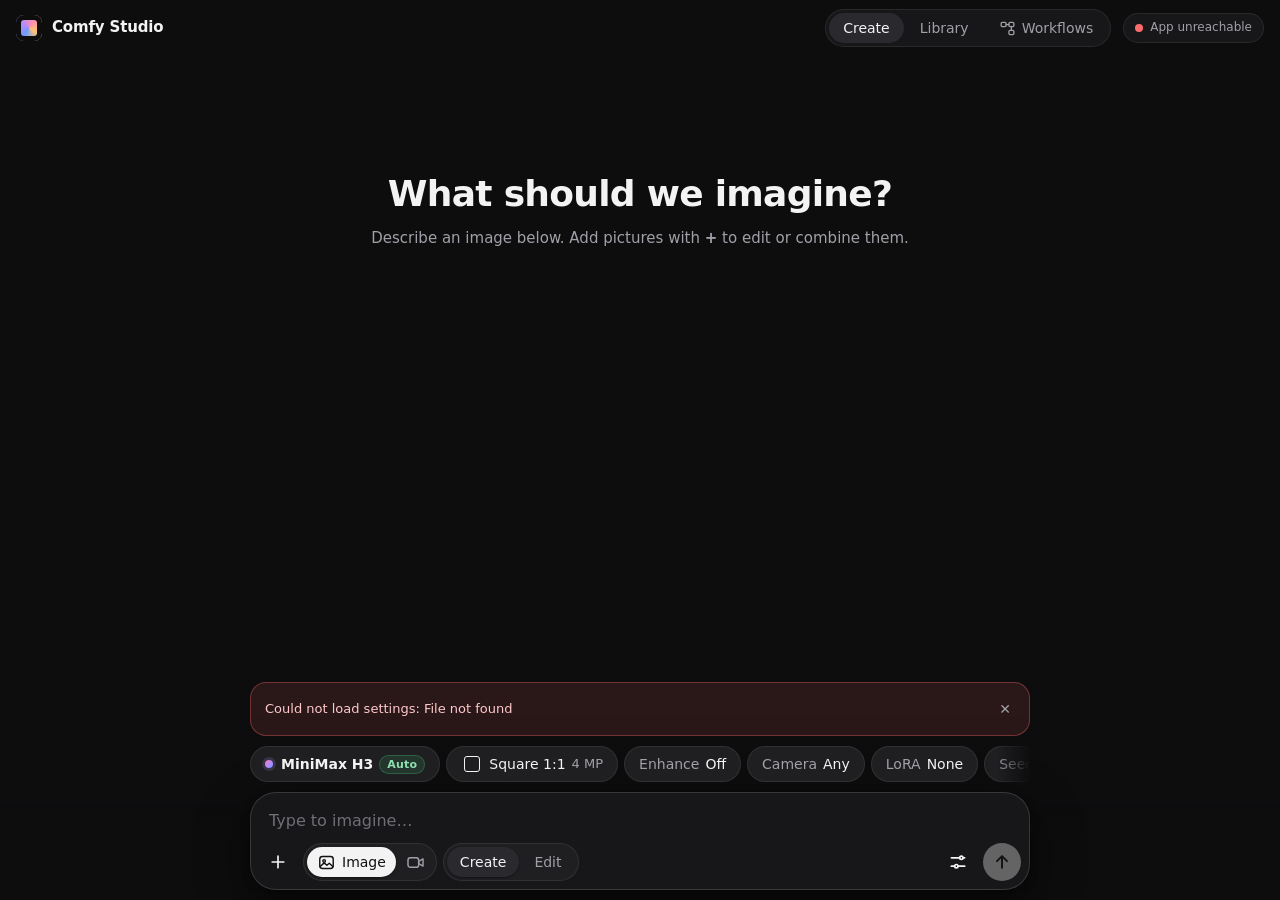
==== static/index.html @ 002f2b9d "Comfy Studio 0.2.6 (critical): Prompt Enhancer fixed, better swaps - Critical: templates/ (the Promp" ====
<!doctype html>
<html lang="en">
<head>
  <meta charset="utf-8">
  <script>
  /* client error reporter: script errors + a heartbeat for 40 s after load go to data/client.log on the PC */
  (function () {
    function send(t, m) {
      try {
        var x = new XMLHttpRequest(); x.open("POST", "/api/clientlog", true);
        x.setRequestHeader("Content-Type", "application/json");
        x.send(JSON.stringify({ t: t, m: String(m).slice(0, 2000), ua: navigator.userAgent, w: window.innerWidth, h: window.innerHeight,
          c: document.body ? document.body.className : "(no body)", s: window.__bootStep || "" }));
      } catch (e) {}
    }
    window.__clientLog = send;
    window.addEventListener("error", function (e) { send("error", (e.message || "") + " @" + String(e.filename || "").split("/").pop() + ":" + e.lineno + ":" + e.colno); });
    window.addEventListener("unhandledrejection", function (e) { var r = e.reason; send("promise", (r && (r.stack || r.message)) || r); });
    var n = 0, hb = setInterval(function () { send("hb", n++); if (n > 20) clearInterval(hb); }, 2000);
    send("boot", location.href);
  })();
  </script>
  <meta name="viewport" content="width=device-width, initial-scale=1, viewport-fit=cover, interactive-widget=resizes-content">
  <meta name="theme-color" content="#0e0e0f">
  <meta name="color-scheme" content="dark">
  <meta name="apple-mobile-web-app-capable" content="yes">
  <meta name="apple-mobile-web-app-title" content="Comfy Studio">
  <meta name="apple-mobile-web-app-status-bar-style" content="black-translucent">
  <title>Comfy Studio</title>
  <link rel="manifest" href="/static/manifest.webmanifest">
  <link rel="icon" type="image/png" sizes="192x192" href="/static/icon-192.png">
  <link rel="apple-touch-icon" href="/static/apple-touch-icon.png">
  <link rel="stylesheet" href="/static/app.css?v=20261112zf">
</head>
<body class="cs media-image mode-t2i view-create">

  <!-- ============ Top bar ============ -->
  <header class="topbar">
    <button type="button" class="brand" id="brand" aria-label="Comfy Studio, go to Create">
      <span class="mark" aria-hidden="true"></span>
      <span class="brand-name">Comfy Studio</span>
    </button>
    <nav class="views topnav" aria-label="App section">
      <button type="button" class="is-on" data-view="create">Create</button>
      <button type="button" data-view="library">Library</button>
      <button type="button" data-view="workflows" title="Workflows" aria-label="Workflows">
        <svg viewBox="0 0 24 24" aria-hidden="true"><rect x="3" y="3.5" width="7" height="6" rx="1.6"/><rect x="14" y="14.5" width="7" height="6" rx="1.6"/><rect x="14" y="3.5" width="7" height="6" rx="1.6"/><path d="M10 6.5h4M17.5 9.5v5"/></svg><span class="nav-label">Workflows</span>
      </button>
    </nav>
    <div id="status" class="status" data-state="checking" role="status" title="ComfyUI connection">Checking…</div>
  </header>

  <!-- ============ Create view ============ -->
  <main id="view-create" class="page create-page">
    <section id="hero" class="hero">
      <h1>What should we imagine?</h1>
      <p>Describe an image below. Add pictures with <b>+</b> to edit or combine them.</p>
    </section>

    <section id="stage" class="stage hidden" aria-live="polite">
      <p id="stage-empty" class="hidden"></p>
      <!-- Progress is shown in the dock above the composer; these stay for the app logic. -->
      <div id="progress-wrap" class="progress-wrap hidden">
        <div class="progress"><i id="bar"></i></div>
        <p id="progress-text"></p>
        <p id="progress-step" class="hidden"></p>
        <button type="button" id="live-frame" class="hidden" aria-label="Open live preview"><img id="live" alt="Live preview"></button>
        <button type="button" id="cancel" class="hidden">Cancel</button>
      </div>
      <div id="result" class="result hidden">
        <div class="result-media">
          <button type="button" id="result-frame" class="result-frame" aria-label="Open result full screen">
            <img id="single" alt="Result">
          </button>
          <video id="single-video" class="result-video hidden" controls playsinline loop preload="metadata"></video>
          <div id="compare" class="compare-hold hidden">
            <div class="compare-stack" id="compare-stack">
              <img id="after" alt="Result">
              <img id="before" alt="Original">
            </div>
            <p class="compare-hint" id="compare-hint">Hold to see the original</p>
          </div>
        </div>
        <div class="result-actions">
          <button type="button" class="chip-btn hidden" id="result-compare">Compare</button>
          <button type="button" class="chip-btn" id="result-inpaint">Inpaint</button>
          <button type="button" class="chip-btn hidden" id="result-upscale">Upscale</button>
          <button type="button" class="chip-btn" id="result-copy">Copy prompt</button>
          <a id="dl" class="chip-btn" download>Download</a>
          <button type="button" class="chip-btn" id="open-library">Library</button>
          <button type="button" class="chip-btn ghost" id="result-dismiss" aria-label="Hide this result">Hide</button>
        </div>
        <div class="folds">
          <details id="reuse-box" class="reuse-box hidden fold-block" data-fold="reuse">
            <summary><span class="fold-label">Reuse</span><span class="fold-preview">Prompt, inputs, output, settings</span></summary>
            <div class="reuse-actions" id="reuse-actions"></div>
          </details>
          <details id="sent-prompt-box" class="sent-prompt-box hidden fold-block" data-fold="sent">
            <summary><span class="fold-label">Prompt sent</span><span class="fold-preview"></span></summary>
            <p id="sent-prompt-text" class="sent-prompt-text"></p>
            <p id="sent-prompt-note" class="fold-note"></p>
          </details>
          <details id="enhanced-box" class="enhanced-box hidden fold-block" data-fold="enhanced">
            <summary><span class="fold-label">Enhanced prompt</span><span class="fold-preview"></span></summary>
            <p id="enhanced-text" class="enhanced-text"></p>
            <p id="enhanced-note" class="fold-note"></p>
            <div class="fold-actions">
              <button type="button" class="chip-btn" id="enhanced-copy">Copy enhanced prompt</button>
              <button type="button" class="chip-btn" id="enhanced-use">Use in prompt</button>
            </div>
          </details>
          <details id="job-details" class="job-details hidden fold-block" data-fold="job">
            <summary><span class="fold-label">Job details</span><span class="fold-preview" id="job-details-line"></span></summary>
            <p id="job-details-text" class="fold-note"></p>
          </details>
        </div>
      </div>
    </section>

    <section id="recent-strip" class="feed hidden">
      <div class="feed-head">
        <h2>Recent</h2>
        <button type="button" class="link-btn" data-goto="library">See all</button>
      </div>
      <div id="recent-row" class="masonry"></div>
    </section>
  </main>

  <!-- ============ Library view ============ -->
  <!-- ============ Workflows view ============ -->
  <div id="upd-banner" class="upd-banner hidden" role="status">
    <span class="upd-text"></span>
    <button type="button" class="chip-btn primary" id="upd-install">Install now</button>
    <button type="button" class="chip-btn" id="upd-later">Later</button>
  </div>

  <main id="view-workflows" class="page workflows-page hidden">
    <div class="wf-head">
      <div>
        <h1>Workflows</h1>
        <p class="muted">Each workflow is an engine. Pick one in Settings, or tap Use.</p>
      </div>
      <button type="button" class="send-text" id="wf-upload-btn">+ Upload workflow</button>
      <input type="file" id="wf-file" accept=".json,application/json" hidden>
    </div>
    <div class="hw-bar" id="hw-bar"></div>
    <div id="wf-list" class="wf-list"></div>
    <section class="wf-app">
      <div>
        <h2>App</h2>
        <p class="muted" id="wf-app-version">Comfy Studio</p>
        <p class="muted" id="wf-app-msg"></p>
        <label class="check-row upd-auto"><input type="checkbox" id="upd-auto"> Install important fixes automatically
          <span class="muted">(only while nothing is generating; your library and settings are always kept)</span></label>
      </div>
      <div class="wf-actions">
        <button type="button" class="chip-btn" id="wf-update-check">Check for updates</button>
        <button type="button" class="chip-btn primary hidden" id="wf-update-apply">Update now</button>
      </div>
    </section>
    <details class="fold-block wf-howto" data-fold="wf-howto">
      <summary><span class="fold-label">How to add a workflow from ComfyUI</span></summary>
      <ol class="help-list">
        <li><b>Get the workflow file.</b> Any ComfyUI workflow saved as a <b>.json</b> file works: one you downloaded, one from
          the ComfyUI template gallery, or your own (in ComfyUI: <b>Workflow → Save</b> or <b>Export</b>). Grouped nodes
          (subgraphs) are fine; the app opens them for you. If you set the workflow up in ComfyUI's <b>App Mode</b>,
          the app uses the controls you chose there.</li>
        <li><b>Upload it.</b> On this page, tap <b>+ Upload workflow</b> (top right) and choose the file.</li>
        <li><b>Check the setup screen.</b> The app reads the workflow and lists what it understood under <b>Found</b>
          (prompt, pictures, size, seed, steps, models and so on). Give it a <b>Name</b>, check <b>Shows up under</b>
          (for example Image · Text to image), and make sure <b>Prompt box</b> points at the text you normally type into.
          If something is missing from your PC, it says so and offers to install the needed nodes.</li>
        <li><b>Save.</b> Tap <b>Save</b>. The new engine appears on this page under its model family, marked <b>Yours</b>.</li>
        <li><b>Use it.</b> Tap <b>Use</b> on its card. You go to <b>Create</b> with it selected; type a prompt and press the
          send arrow. The pills below the prompt (Size, Seed, LoRA and so on) now control this workflow.</li>
        <li><b>Switch back any time</b> with the sliders button next to the send arrow (Settings → Engine), or tap
          <b>Use</b> on another card here. <b>Delete</b> on a card removes only that uploaded engine.</li>
      </ol>
      <p class="help-note">Settings the app doesn't control keep the values saved in the workflow. Built-in prompt
        enhancers inside a workflow are switched off, because the app's own <b>Enhance</b> pill does that job.</p>
    </details>
  </main>

  <main id="view-library" class="page library-page hidden">
    <div class="lib-toolbar">
      <div class="seg" id="lib-modes" role="tablist" aria-label="Library filter">
        <button type="button" class="is-on" data-lib="all">All</button>
        <button type="button" data-lib="t2i">Created</button>
        <button type="button" data-lib="edit">Edited</button>
      </div>
      <label class="pill toggle-pill fav-filter"><input type="checkbox" id="lib-fav"><span>★ Favourites</span></label>
      <select id="lib-engine" class="lib-engine hidden" aria-label="Show one engine"></select>
    </div>
    <div id="lib-grid" class="lib-grid masonry">
      <p class="muted" id="lib-empty">Nothing in the library yet. Generate an image and it will show up here.</p>
    </div>
  </main>

  <!-- ============ Dock: activity + pills + composer ============ -->
  <div id="dock" class="dock">
    <div class="dock-inner">
      <div id="dock-alert" class="dock-alert hidden" role="alert">
        <p id="error" class="error"></p>
        <ul id="dock-fixes" class="dock-fixes hidden"></ul>
        <button type="button" class="chip-btn primary hidden" id="dock-alert-action"></button>
        <button type="button" class="icon-btn sm" id="dock-alert-close" aria-label="Dismiss">✕</button>
      </div>
      <p id="go-note" class="go-note" aria-live="polite"></p>

      <div id="job-queue" class="job-queue hidden" aria-live="polite"></div>

      <!-- + panel (Grok-style media panel above the composer) -->
      <div id="add-menu" class="add-panel hidden" role="dialog" aria-label="Add images">
        <div class="add-head">
          <div class="add-tabs" role="tablist">
            <button type="button" class="is-on" id="add-library" role="tab">Library</button>
            <button type="button" id="add-pc">From my PC</button>
            <button type="button" id="add-phone">Upload</button>
          </div>
          <button type="button" class="icon-btn sm" id="add-close" aria-label="Close">✕</button>
        </div>
        <p class="add-sub" id="add-sub">Tap images to attach them. Picture 1 is the one being edited.</p>
        <div id="add-grid" class="add-grid"></div>
        <button type="button" id="add-camera" hidden>Camera</button>
      </div>

      <div class="hud" id="hud">
        <div class="hud-scroller" id="hud-scroller" role="toolbar" aria-label="Generation settings">
          <button type="button" class="pill engine-pill" id="engine-pill" aria-haspopup="dialog" title="Engine (model and workflow)">
            <span class="engine-dot" aria-hidden="true"></span><span id="engine-pill-label">MiniMax H3</span><span class="tune-chip" id="tune-chip">Auto</span>
          </button>
          <button type="button" class="pill video-only" id="vsize-pill" aria-haspopup="dialog">
            <span class="res-icon" id="vsize-icon" aria-hidden="true"></span><strong id="vsize-label">16:9</strong><span class="pill-meta" id="vsize-meta">720p</span>
          </button>
          <button type="button" class="pill video-only" id="vlen-pill" aria-haspopup="dialog">
            <span class="pill-k">Length</span><span id="vlen-label">5s</span>
          </button>
          <div class="res-picker image-only" id="res-picker">
            <button type="button" id="res-trigger" class="pill res-trigger" aria-haspopup="listbox" aria-expanded="false" aria-controls="res-menu">
              <span class="res-icon" id="res-trigger-icon" aria-hidden="true"></span>
              <strong id="res-trigger-label">1:1</strong>
              <span class="pill-meta" id="res-trigger-meta">4 MP</span>
            </button>
          </div>
          <button type="button" class="pill edit-only mm-only" id="kind-pill" aria-haspopup="dialog">
            <span class="pill-k">Mode</span><span id="kind-pill-label">Edit Picture 1</span>
          </button>
          <button type="button" class="pill image-only mm-only" id="quality-pill" aria-haspopup="dialog" aria-expanded="false">
            <span class="pill-k">Enhance</span><span id="quality-pill-label">Off</span>
          </button>
          <button type="button" class="pill" id="camera-open" aria-haspopup="dialog">
            <span class="pill-k">Camera</span><span id="camera-pill-label">Any</span>
          </button>
          <button type="button" class="pill edit-only mm-only" id="roles-pill" aria-haspopup="dialog">
            <span class="pill-k">Roles</span><span id="roles-pill-label">Auto</span>
          </button>
          <button type="button" class="pill edit-only mm-only" id="inpaint-pill" aria-haspopup="dialog">
            <span class="pill-k">Inpaint</span><span id="inpaint-pill-label">Paint</span>
          </button>
          <button type="button" class="pill edit-only mm-only" id="mark-pill" aria-haspopup="dialog">
            <span class="pill-k">Mark</span><span>Area</span>
          </button>
          <button type="button" class="pill" id="lora-pill" aria-haspopup="dialog">
            <span class="pill-k">LoRA</span><span id="lora-pill-label">None</span>
          </button>
          <button type="button" class="pill" id="seed-pill" aria-haspopup="dialog">
            <span class="pill-k">Seed</span><span id="seed-pill-label">Random</span>
          </button>
          <button type="button" class="pill icon-pill" id="help-pill" aria-haspopup="dialog" aria-label="Help and tips">?</button>
        </div>
      </div>

      <section class="composer" id="prompt-card">
        <section id="images" class="refs hidden" aria-label="Pictures">
          <div id="slots" class="slots"></div>
          <button type="button" class="link-btn hidden" id="clear-all">Clear</button>
          <p id="images-lead" class="hidden"></p>
          <input id="file-add" type="file" accept="image/jpeg,image/png,image/webp,image/gif,image/bmp,image/heic,image/heif,.heic,.heif" multiple hidden>
        </section>

        <section id="media-in" class="media-in hidden" aria-label="Video and audio inputs">
          <div id="media-in-list" class="media-in-list"></div>
          <button type="button" class="chip-btn media-add" id="media-add-video">+ Video</button>
          <button type="button" class="chip-btn media-add" id="media-add-audio">+ Audio</button>
          <p id="media-in-lead" class="media-in-lead hidden"></p>
          <input id="media-file" type="file" hidden>
        </section>

        <div class="prompt-wrap">
          <textarea id="prompt" rows="1" placeholder="Type to imagine…" enterkeyhint="send"></textarea>
          <div id="at-picker" class="at-picker hidden" role="listbox" aria-label="Insert an image reference"></div>
        </div>
        <p id="prompt-hint" class="hidden"></p>
        <p id="krea-hint" class="krea-hint hidden" aria-live="polite"></p>

        <div class="composer-extras">
          <div id="inpaint-chip" class="inpaint-chip hidden">
            <span class="ip-dot" aria-hidden="true"></span><span>Only the painted area changes</span>
            <button type="button" class="link-btn" id="inpaint-chip-edit">Edit</button>
            <button type="button" class="icon-btn sm" id="inpaint-chip-clear" aria-label="Remove the inpaint area">✕</button>
          </div>
          <div id="camera-chips" class="camera-chips" hidden></div>
          <div id="alias-preview" class="alias-preview hidden">
            <div id="alias-chips" class="alias-chips"></div>
            <div id="alias-warn" class="alias-warn"></div>
            <p id="alias-norm" class="alias-norm hidden"></p>
          </div>
          <details id="assist-preview" class="assist-preview fold-block hidden" data-fold="assist">
            <summary><span class="fold-label">Will also send</span><span class="fold-preview" id="assist-preview-line"></span></summary>
            <p id="assist-preview-text" class="fold-note"></p>
          </details>
        </div>

        <div class="composer-bar">
          <button type="button" class="icon-btn" id="add-images" aria-haspopup="dialog" aria-label="Add images">
            <svg viewBox="0 0 24 24" aria-hidden="true"><path d="M12 5v14M5 12h14"/></svg>
          </button>
          <div class="seg media-seg" id="media-seg" role="tablist" aria-label="Image or video">
            <button type="button" class="is-on" data-media="image" role="tab" aria-selected="true" aria-label="Image" title="Image">
              <svg viewBox="0 0 24 24" aria-hidden="true"><rect x="3.5" y="4.5" width="17" height="15" rx="3.5"/><circle cx="9" cy="10" r="1.6"/><path d="M4 17l5-4.5 3.5 3 3-2.5 4.5 4"/></svg><span>Image</span>
            </button>
            <button type="button" data-media="video" role="tab" aria-selected="false" aria-label="Video" title="Video">
              <svg viewBox="0 0 24 24" aria-hidden="true"><rect x="2.5" y="6" width="13.5" height="12" rx="3"/><path d="M16 10.5l5.5-3v9l-5.5-3z"/></svg><span>Video</span>
            </button>
          </div>
          <div class="modes seg mode-seg image-only" role="tablist" aria-label="Image mode">
            <button type="button" class="mode is-on" data-mode="t2i" role="tab" aria-selected="true">Create</button>
            <button type="button" class="mode" data-mode="edit" role="tab" aria-selected="false">Edit</button>
          </div>
          <button type="button" class="task-chip video-only" id="vtask-btn" aria-haspopup="dialog" aria-label="Video type">
            <span id="vtask-icon" aria-hidden="true"></span><span id="vtask-label">Text</span>
            <svg class="chev" viewBox="0 0 24 24" aria-hidden="true"><path d="M7 10l5 5 5-5"/></svg>
          </button>
          <div class="seg vmode-seg video-only" id="vmode-seg" role="tablist" aria-label="Video mode">
            <button type="button" class="is-on" data-vmode="t2v" role="tab" aria-selected="true" title="Create a video from text">Create</button>
            <button type="button" data-vmode="i2v" role="tab" aria-selected="false" aria-label="Image to video" title="Image to video">
              <svg viewBox="0 0 24 24" aria-hidden="true"><rect x="2.5" y="6.5" width="9" height="11" rx="2.2"/><path d="M5 15l2-2 1.5 1.5"/><path d="M13.5 12h2.5M14.8 10.5l1.5 1.5-1.5 1.5"/><path d="M18 8.5l4 3.5-4 3.5z"/></svg>
            </button>
          </div>
          <span class="grow"></span>
          <button type="button" class="icon-btn" id="settings-gear" aria-haspopup="dialog" aria-label="Settings" aria-expanded="false">
            <svg viewBox="0 0 24 24" aria-hidden="true"><path d="M4 7h10M18 7h2M4 17h4M12 17h8"/><circle cx="16" cy="7" r="2"/><circle cx="10" cy="17" r="2"/></svg>
          </button>
          <button type="button" id="generate" class="send" aria-label="Generate (Enter)">
            <svg viewBox="0 0 24 24" aria-hidden="true"><path d="M12 19V5M6 11l6-6 6 6"/></svg>
          </button>
        </div>
      </section>
    </div>
  </div>

  <!-- ============ Popovers (desktop: anchored menu; phone: bottom sheet) ============ -->
  <div id="pop-backdrop" class="pop-backdrop hidden"></div>
  <div id="res-backdrop" class="hidden" hidden></div>

  <div id="res-menu" class="pop res-menu hidden" role="listbox" tabindex="-1" aria-labelledby="res-trigger" hidden>
    <div class="pop-head"><h3>Size</h3><p class="pop-sub">Aspect ratio and megapixels</p></div>
    <div id="res-menu-body" class="res-grid"></div>
    <div id="p1-dial" class="p1-dial">
      <div class="row-between">
        <p class="pop-label">Megapixels</p>
        <button type="button" id="p1-original" class="chip-btn p1-orig is-on" aria-pressed="true">Original</button>
      </div>
      <div class="mp-chips" id="p1-mp-chips">
        <button type="button" data-p1mp="2">2</button>
        <button type="button" data-p1mp="4">4</button>
        <button type="button" data-p1mp="8">8</button>
        <button type="button" data-p1mp="12">12</button>
        <button type="button" data-p1mp="16">16</button>
      </div>
      <div class="mp-row">
        <input type="range" id="p1-mp-slider" min="1" max="20" step="0.5" value="8" aria-label="Megapixels">
        <label class="mp-num">MP <input type="number" id="p1-mp-num" min="1" max="20" step="0.5" value="8"></label>
      </div>
      <p id="p1-output" class="mp-size">Output: —</p>
      <details class="pop-help fold-block" data-fold="help-size">
        <summary><span class="fold-label">About sizes</span></summary>
        <p id="p1-hint" class="fold-note"></p>
      </details>
    </div>
    <div id="custom-mp" class="hidden">
      <div id="custom-aspects" class="aspects"></div>
      <input type="number" id="mp-num" min="1" max="20" step="0.5" value="4">
      <input type="range" id="mp-slider" min="1" max="20" step="0.5" value="4">
      <div class="mp-chips" id="mp-chips"></div>
      <p id="mp-size"></p><p id="mp-hint"></p>
    </div>
    <p id="res-note" class="hidden"></p>
  </div>

  <div id="quality-pop" class="pop hidden" role="dialog" aria-label="Prompt Enhancer" hidden>
    <div class="pop-head"><h3>Prompt Enhancer</h3><p class="pop-sub">Rewrites your prompt with more detail before sending</p></div>
    <div class="seg seg-wide pe-modes" id="pe-modes" role="radiogroup" aria-label="Prompt Enhancer">
      <button type="button" class="is-on" data-pe-mode="off">Off</button>
      <button type="button" data-pe-mode="fast">Fast</button>
      <button type="button" data-pe-mode="quality">Quality</button>
    </div>
    <input type="checkbox" id="pe" hidden>
    <div class="pe-tok" id="pe-tok">
      <div class="row-between"><span class="pop-label">Tokens</span><span class="pe-tok-val" id="pe-tok-val">Auto</span></div>
      <input type="range" id="pe-tokens" min="0" max="11" step="1" value="0" aria-label="Prompt Enhancer token limit (0 = Auto)">
      <p class="pop-note" id="pe-tok-note">Auto picks the limit from Fast / Quality, your prompt and the pictures. Lower is faster.</p>
    </div>
    <p class="pop-note" id="pe-hint">Fast is lighter on an 8 GB card and usually finishes in seconds. Quality is the full enhancer and is slower. Both use extra VRAM and time.</p>
  </div>

  <div id="kind-pop" class="pop hidden" role="dialog" aria-label="Edit mode" hidden>
    <div class="pop-head"><h3>How to use your pictures</h3></div>
    <div class="edit-kind-wrap" id="edit-kind-wrap">
      <div class="option-list" id="edit-kind" role="radiogroup" aria-label="Edit mode">
        <button type="button" class="option is-on" data-edit-kind="edit">
          <strong>Edit Picture 1</strong>
          <span>Changes Picture 1 and keeps everything else. Other pictures add people, clothes or objects to it.</span>
        </button>
        <button type="button" class="option" data-edit-kind="ref">
          <strong>Reference</strong>
          <span>Makes a new scene. All pictures are references only. Tag one Background to use it as the setting.</span>
        </button>
      </div>
    </div>
    <label class="switch-row" id="assist-toggle-wrap">
      <span><strong>Auto understanding</strong><small id="assist-hint">Adds clear &lt;Picture N&gt; notes so identities and outfits are kept. No extra VRAM.</small></span>
      <input type="checkbox" id="auto-assist" checked><i class="switch" aria-hidden="true"></i>
    </label>
  </div>

  <div id="seed-pop" class="pop hidden" role="dialog" aria-label="Seed" hidden>
    <div class="pop-head"><h3>Seed</h3><p class="pop-sub">Same seed + same prompt = same image</p></div>
    <label class="switch-row">
      <span><strong>Random seed</strong><small>A new variation every time</small></span>
      <input type="checkbox" id="random-seed" checked><i class="switch" aria-hidden="true"></i>
    </label>
    <label class="field">Seed number
      <input type="number" id="seed" min="0" step="1" value="0" disabled inputmode="numeric">
    </label>
    <button type="button" class="chip-btn" id="seed-last">Use last image's seed</button>
  </div>

  <div id="roles-pop" class="pop hidden" role="dialog" aria-label="Picture roles" hidden>
    <div class="pop-head"><h3>Picture roles</h3><p class="pop-sub">Tell the model what each picture is for</p></div>
    <div id="roles-list" class="roles-list"></div>
  </div>

  <div id="vsize-pop" class="pop hidden" role="dialog" aria-label="Video size" hidden>
    <div class="pop-head"><h3>Video size</h3><p class="pop-sub">Frame shape and resolution</p></div>
    <div class="res-grid vsize-grid" id="vsize-grid"></div>
    <p class="pop-label">Resolution</p>
    <div class="seg seg-wide" id="vres-seg">
      <button type="button" data-vres="480p">480p</button>
      <button type="button" class="is-on" data-vres="720p">720p</button>
    </div>
    <p class="pop-note" id="vres-note">720p is the sweet spot on an 8 GB card. 480p is much faster for quick tests.</p>
  </div>

  <div id="queue-pop" class="pop pop-wide queue-pop hidden" role="dialog" aria-labelledby="queue-title" hidden>
    <div class="pop-head row-between">
      <div><h3 id="queue-title">Queue</h3><p class="pop-sub" id="queue-count"></p></div>
      <button type="button" class="icon-btn sm" id="queue-close" aria-label="Close queue">✕</button>
    </div>
    <div id="queue-list" class="queue-list"></div>
    <div class="queue-actions"><button type="button" class="chip-btn danger" id="queue-cancel-all">Cancel all waiting</button></div>
  </div>

  <div id="lora-pop" class="pop hidden" role="dialog" aria-label="LoRAs" hidden>
    <div class="pop-head"><h3>LoRAs</h3><p class="pop-sub" id="lora-sub">Add a LoRA and set how strongly it applies</p></div>
    <label class="check-row lora-auto-row"><input type="checkbox" id="lora-auto"> Auto-pick LoRAs from my prompt
      <span class="muted">(only LoRAs made for this engine's model)</span></label>
    <div id="lora-auto-list" class="lora-auto-list hidden"></div>
    <div id="lora-list" class="lora-list"></div>
    <div class="lora-add">
      <input id="lora-search" class="search-box" placeholder="Search LoRAs by name, folder or trigger word…" autocomplete="off" aria-label="Search LoRAs">
      <button type="button" class="chip-btn primary" id="lora-add-btn">Add</button>
    </div>
    <div id="lora-results" class="lora-results hidden" role="listbox" aria-label="LoRA search results"></div>
    <p class="pop-note" id="lora-note"></p>
  </div>

  <div id="upscale-pop" class="pop hidden" role="dialog" aria-label="Upscale video" hidden>
    <div class="pop-head"><h3>Upscale this video</h3><p class="pop-sub" id="upscale-sub">Only what your PC can run is shown</p></div>
    <div id="upscale-list" class="option-list"></div>
  </div>

  <div id="vtask-pop" class="pop hidden" role="dialog" aria-label="Video type" hidden>
    <div class="pop-head"><h3>What kind of video?</h3><p class="pop-sub" id="vtask-engine">Engine follows Settings</p></div>
    <div class="option-list" id="vtask-list"></div>
  </div>

  <div id="vlen-pop" class="pop hidden" role="dialog" aria-label="Video length" hidden>
    <div class="pop-head"><h3>Length</h3><p class="pop-sub">Longer clips take more time and memory</p></div>
    <div class="seg seg-wide" id="vlen-seg">
      <button type="button" class="is-on" data-vlen="5">5s</button>
      <button type="button" data-vlen="10">10s</button>
    </div>
    <label class="vlen-custom">Custom length
      <input type="number" id="vlen-custom" min="1" max="120" step="1" inputmode="numeric" placeholder="seconds">
      <span>s</span>
      <button type="button" class="chip-btn primary" id="vlen-custom-set">Set</button>
    </label>
  </div>

  <div id="help-pop" class="pop hidden" role="dialog" aria-label="Help" hidden>
    <div class="pop-head"><h3>Help</h3></div>
    <div id="help-engine" class="help-engine"></div>
    <ul class="help-list" id="help-list"></ul>
  </div>

  <div id="media-src-pop" class="pop media-src-pop hidden" role="dialog" aria-label="Add from" hidden>
    <p class="pop-label media-src-title">Add a video</p>
    <button type="button" class="media-src-btn" id="media-src-pc">From PC</button>
    <button type="button" class="media-src-btn" id="media-src-device">From this device</button>
  </div>
  <div id="media-pc" class="pop pop-wide media-pc hidden" role="dialog" aria-labelledby="media-pc-title" hidden>
    <div class="pop-head row-between">
      <h3 id="media-pc-title">Videos on this PC</h3>
      <button type="button" class="icon-btn sm" id="media-pc-close" aria-label="Close">✕</button>
    </div>
    <select id="media-pc-root" class="media-pc-root" aria-label="Folder"></select>
    <div id="media-pc-grid" class="media-pc-grid"></div>
  </div>

  <div id="settings-pop" class="pop pop-wide hidden" role="dialog" aria-labelledby="settings-title" hidden>
    <div class="pop-head row-between">
      <h3 id="settings-title">Settings</h3>
      <button type="button" class="icon-btn sm" id="settings-close" aria-label="Close settings">✕</button>
    </div>
    <div class="settings-group engine-group">
      <p class="pop-label">Engine</p>
      <div class="field-grid">
        <label class="field">Model family <select id="wf-family"></select></label>
        <label class="field"><span id="wf-task-label">Workflow</span> <select id="wf-pick"></select></label>
      </div>
      <p class="pop-note" id="wf-note">Built-in MiniMax H3. Add more engines on the Workflows page.</p>
      <div class="tune-row">
        <span class="tune-label">Settings</span>
        <div class="seg" id="tune-seg" role="radiogroup" aria-label="Settings mode">
          <button type="button" class="is-on" data-tune="auto" role="radio" aria-checked="true">Auto</button>
          <button type="button" data-tune="manual" role="radio" aria-checked="false">Manual</button>
        </div>
      </div>
      <p class="pop-note" id="tune-note">Auto: steps, CFG, sampler and scheduler follow the model you load.</p>
    </div>
    <div class="settings-group hidden" id="krea-keepface-group">
      <p class="pop-label">Krea 2 Edit</p>
      <label class="check-row"><input type="checkbox" id="krea-keepface"> Keep face</label>
      <p class="pop-note">Adds "Preserve the exact facial identity." to your instruction (the Krea Edit notes' fix for faces coming out generic). Off by default.</p>
    </div>
    <div class="settings-group wf-only" id="wf-negative-group">
      <p class="pop-label">Negative prompt</p>
      <textarea id="wf-negative" class="search-box" rows="2" placeholder="Things to avoid (optional)"></textarea>
    </div>
    <div class="settings-group">
      <p class="pop-label">Sampling</p>
      <div class="field-grid">
        <label class="field">Steps <input type="number" id="steps" min="1" max="50" value="6" inputmode="numeric"></label>
        <label class="field">CFG <input type="number" id="cfg" min="0" max="20" step="0.1" value="1" inputmode="decimal"></label>
        <label class="field">Sampler <select id="sampler_name"></select></label>
        <label class="field">Scheduler <select id="scheduler"></select></label>
      </div>
      <p class="pop-note" id="sampling-note">The distilled model is tuned for 6 steps and CFG 1. 8 steps also works well.</p>
    </div>
    <div class="settings-group" id="und-group">
      <div class="knobs-head">
        <p class="pop-label">Auto understanding: your additions <span class="knobs-count" id="und-badge"></span></p>
        <div class="seg" id="und-scope" role="tablist" aria-label="Which engines">
          <button type="button" class="is-on" data-und="engine">This engine</button>
          <button type="button" data-und="all">All engines</button>
        </div>
      </div>
      <p class="pop-note">Added on top of the app's own understanding while Auto understanding is on. Revert removes them, so the
        built-in behaviour is exactly as shipped.</p>
      <p class="pop-label und-sub">My words</p>
      <div id="und-words" class="und-words"></div>
      <button type="button" class="chip-btn" id="und-add-word">+ Add word</button>
      <p class="pop-label und-sub">Always add</p>
      <textarea id="und-extra" class="search-box" rows="3" placeholder="e.g. Keep her tattoos visible. Natural skin texture." aria-label="Sentences added to every prompt"></textarea>
      <div class="pe-sys-actions">
        <button type="button" class="chip-btn primary" id="und-save">Save</button>
        <button type="button" class="chip-btn" id="und-revert">Revert to original</button>
      </div>
    </div>
    <div class="settings-group" id="keep-cloth-group">
      <p class="pop-label">Keep clothing</p>
      <label class="check-row"><input type="checkbox" id="keep-clothing" checked> Keep the person's clothing unless my prompt is about clothing</label>
      <p class="pop-note">All picture engines. When your prompt doesn't mention clothes (turn her, sit her down, change the light),
        the app adds one short "keep their clothing the same" line, so the edit can't change or remove what they're wearing.
        If your prompt is about clothes (add a jacket, wear the dress from Picture 2, remove the hat), nothing is added and your
        words decide. Body swaps and putting someone into a scene are left alone too, since their clothes come from the other
        picture.</p>
    </div>
    <div class="settings-group" id="pe-sys-group">
      <div class="knobs-head">
        <p class="pop-label">Prompt Enhancer instructions <span class="knobs-count" id="pe-sys-badge"></span></p>
        <div class="seg" id="pe-sys-mode" role="tablist" aria-label="Which prompts">
          <button type="button" class="is-on" data-pe-sys="t2i">New</button>
          <button type="button" data-pe-sys="edit">Edit</button>
        </div>
      </div>
      <p class="pop-note" id="pe-sys-status">The system prompt the enhancer follows for this engine.</p>
      <textarea id="pe-sys-text" class="search-box pe-sys-text" rows="8" spellcheck="false" aria-label="Prompt Enhancer system prompt"></textarea>
      <p class="pop-note" id="pe-sys-note"></p>
      <div class="pe-sys-actions">
        <button type="button" class="chip-btn primary" id="pe-sys-save">Save for this engine</button>
        <button type="button" class="chip-btn" id="pe-sys-reset">Back to default</button>
      </div>
    </div>
    <div class="settings-group hidden" id="wf-knobs-group">
      <div class="knobs-head">
        <p class="pop-label">All workflow settings <span class="knobs-count" id="wf-knobs-count"></span></p>
        <button type="button" class="knobs-reset" id="wf-knobs-reset">Reset</button>
      </div>
      <p class="pop-note">Manual: every value in this workflow, read from the workflow itself (uploaded ones too). Each one is checked against the node's own limits before it's used.</p>
      <div id="wf-knobs"></div>
    </div>
    <div class="settings-group builtin-only">
      <p class="pop-label">Models</p>
      <div class="field-grid one">
        <label class="field">Diffusion model <select id="unet_name"></select></label>
        <label class="field">Text encoder <select id="clip_name"></select></label>
        <label class="field">VAE <select id="vae_name"></select></label>
        <label class="field">Prompt Enhancer model <select id="pe_clip_name"></select></label>
      </div>
    </div>
    <div class="settings-group wf-only">
      <p class="pop-label">Models in this workflow</p>
      <div class="field-grid one" id="wf-models"></div>
    </div>
    <div class="settings-group">
      <p class="pop-label">App</p>
      <div class="row-between">
        <span class="pop-note" id="app-version">Comfy Studio</span>
        <button type="button" class="chip-btn" id="update-check">Check for updates</button>
      </div>
      <div class="row-between">
        <span class="pop-note">Tools are remembered between sessions.</span>
        <button type="button" class="chip-btn" id="tools-reset">Restore defaults</button>
      </div>
      <p class="pop-note" id="update-msg"></p>
      <button type="button" class="send-text hidden" id="update-apply">Update now</button>
    </div>
  </div>

  <!-- legacy hooks kept for app logic -->
  <div id="quality" hidden></div>
  <div id="aspects" hidden></div>

  <!-- ============ Sheets ============ -->
  <div id="pc-sheet" class="sheet hidden" role="dialog" aria-modal="true" aria-labelledby="pc-title">
    <div class="sheet-backdrop" id="pc-backdrop"></div>
    <div class="sheet-card sheet-tall">
      <div class="sheet-top">
        <div class="sheet-head">
          <button type="button" class="icon-btn sm" id="pc-close" aria-label="Close">✕</button>
          <h2 id="pc-title">From this PC</h2>
          <button type="button" class="send-text hidden" id="pc-confirm">Add</button>
        </div>
        <div class="seg seg-wide pc-tabs" id="pc-tabs">
          <button type="button" class="is-on" data-tab="recent">Recent</button>
          <button type="button" data-tab="browse">Browse</button>
          <button type="button" data-tab="search">Search</button>
        </div>
        <div id="pc-roots-wrap" class="pc-roots-wrap">
          <p id="pc-drives-label" class="pop-label">Drives</p>
          <div id="pc-drives" class="pc-roots pc-drives" role="list"></div>
          <p id="pc-folders-label" class="pop-label">Folders</p>
          <div id="pc-roots" class="pc-roots" role="list"></div>
        </div>
        <div id="pc-nav" class="pc-nav hidden">
          <button type="button" id="pc-up" class="chip-btn" disabled>Up</button>
          <div id="pc-crumbs" class="crumbs"></div>
        </div>
        <input id="pc-query" class="search-box" type="search" placeholder="Search this drive or folder by filename" enterkeyhint="search" autocomplete="off" spellcheck="false">
      </div>
      <div id="pc-grid" class="pc-grid"></div>
      <div class="sheet-foot">
        <p id="pc-msg" class="muted sheet-msg"></p>
        <button type="button" id="pc-more" class="chip-btn hidden">Load more</button>
      </div>
    </div>
  </div>

  <div id="camera-sheet" class="sheet hidden" role="dialog" aria-modal="true" aria-labelledby="camera-title">
    <div class="sheet-backdrop" id="camera-backdrop"></div>
    <div class="sheet-card sheet-tall">
      <div class="sheet-top">
        <div class="sheet-head">
          <button type="button" class="icon-btn sm" id="camera-close" aria-label="Close">✕</button>
          <h2 id="camera-title">Camera</h2>
          <button type="button" class="link-btn" id="camera-clear">Clear</button>
        </div>
        <p class="sheet-lead" id="camera-lead">Pick one option per group.</p>
      </div>
      <div class="camera-body" id="camera-body"></div>
    </div>
  </div>

  <div id="mark-sheet" class="sheet hidden" role="dialog" aria-modal="true" aria-labelledby="mark-title">
    <div class="sheet-backdrop" id="mark-backdrop"></div>
    <div class="sheet-card">
      <div class="sheet-top">
        <div class="sheet-head">
          <button type="button" class="icon-btn sm" id="mark-close" aria-label="Close">✕</button>
          <h2 id="mark-title">Mark an area</h2>
          <button type="button" class="send-text" id="mark-insert" disabled>Insert</button>
        </div>
        <p class="sheet-lead">Drag a box on Picture 1. Its position is added to your prompt as words, because this model reads text, not masks.</p>
      </div>
      <div class="mark-stage" id="mark-stage">
        <img id="mark-img" alt="Picture 1">
        <div id="mark-box" class="mark-box hidden"></div>
      </div>
      <p class="mark-out" id="mark-out">No area marked yet.</p>
    </div>
  </div>

  <div id="confirm" class="sheet hidden" role="dialog" aria-modal="true">
    <div class="sheet-backdrop" id="confirm-backdrop"></div>
    <div class="sheet-card sheet-small">
      <h2 id="confirm-title">Delete this image?</h2>
      <p class="sheet-lead" id="confirm-body">It will be removed from the library and from the Comfy Studio output folder only. Nothing else on the PC is touched.</p>
      <div class="sheet-actions">
        <button type="button" class="chip-btn" id="confirm-no">Cancel</button>
        <button type="button" class="chip-btn danger" id="confirm-yes">Delete</button>
      </div>
    </div>
  </div>

  <div id="copy-sheet" class="sheet hidden" role="dialog" aria-modal="true">
    <div class="sheet-backdrop" id="copy-backdrop"></div>
    <div class="sheet-card sheet-small">
      <h2>Copy this prompt</h2>
      <p class="sheet-lead">Select the text and copy it.</p>
      <textarea id="copy-sheet-text" class="search-box" rows="8" readonly></textarea>
      <div class="sheet-actions">
        <button type="button" class="chip-btn" id="copy-sheet-try">Copy</button>
        <button type="button" class="chip-btn" id="copy-sheet-close">Close</button>
      </div>
    </div>
  </div>

  <!-- ============ Viewers ============ -->
  <div id="viewer" class="viewer hidden" role="dialog" aria-modal="true">
    <div class="viewer-stage" id="viewer-stage">
      <button type="button" class="icon-btn viewer-close" id="viewer-close" aria-label="Close">✕</button>
      <button type="button" class="nav-btn prev" id="viewer-prev" aria-label="Previous">&#8249;</button>
      <button type="button" class="nav-btn next" id="viewer-next" aria-label="Next">&#8250;</button>
      <img id="viewer-img" alt="Library image">
      <video id="viewer-video" class="hidden" controls playsinline loop preload="metadata"></video>
      <div id="viewer-compare" class="compare hidden">
        <img id="viewer-after" alt="After">
        <div id="viewer-before-clip"><img id="viewer-before" alt="Before"></div>
        <input id="viewer-split" type="range" min="0" max="100" value="50" aria-label="Before and after">
      </div>
    </div>
    <aside class="viewer-info">
      <p id="viewer-prompt" class="viewer-prompt"></p>
      <div class="viewer-actions">
        <a id="viewer-dl" class="chip-btn" download>Save</a>
        <button type="button" class="chip-btn" id="viewer-copy">Copy prompt</button>
        <button type="button" class="chip-btn hidden" id="viewer-edit">Edit this</button>
        <button type="button" class="chip-btn" id="viewer-inpaint">Inpaint</button>
        <button type="button" class="chip-btn hidden" id="viewer-upscale">Upscale</button>
        <button type="button" class="chip-btn hidden" id="viewer-reuse">Reuse settings</button>
        <button type="button" class="chip-btn hidden" id="viewer-ba">Compare</button>
        <button type="button" class="chip-btn" id="viewer-fav">Favourite</button>
        <button type="button" class="chip-btn danger" id="viewer-del">Delete</button>
      </div>
      <div class="folds">
        <details id="viewer-reuse-box" class="reuse-box fold-block" data-fold="viewer-reuse">
          <summary><span class="fold-label">Reuse</span><span class="fold-preview">Prompt, inputs, output, settings</span></summary>
          <div class="reuse-actions" id="viewer-reuse-actions"></div>
        </details>
        <details id="viewer-enhanced" class="enhanced-box hidden fold-block" data-fold="viewer-enhanced">
          <summary><span class="fold-label">Enhanced prompt</span><span class="fold-preview"></span></summary>
          <p id="viewer-enhanced-text" class="enhanced-text"></p>
        </details>
        <details id="viewer-sent-box" class="sent-prompt-box hidden fold-block" data-fold="viewer-sent">
          <summary><span class="fold-label">Prompt sent</span><span class="fold-preview"></span></summary>
          <p id="viewer-sent-text" class="sent-prompt-text"></p>
          <p id="viewer-sent-note" class="fold-note"></p>
        </details>
        <details id="viewer-job-details" class="job-details hidden fold-block" data-fold="viewer-job">
          <summary><span class="fold-label">Job details</span><span class="fold-preview" id="viewer-job-details-line"></span></summary>
          <p id="viewer-meta" class="fold-note"></p>
        </details>
      </div>
    </aside>
  </div>

  <div id="pc-preview" class="viewer viewer-simple hidden" role="dialog" aria-modal="true">
    <div class="viewer-stage" id="pc-preview-stage">
      <button type="button" class="icon-btn viewer-close" id="pc-preview-close" aria-label="Close">✕</button>
      <button type="button" class="nav-btn prev" id="pc-preview-prev" aria-label="Previous">&#8249;</button>
      <button type="button" class="nav-btn next" id="pc-preview-next" aria-label="Next">&#8250;</button>
      <img id="pc-preview-img" alt="">
    </div>
    <aside class="viewer-info">
      <p id="pc-preview-name" class="viewer-prompt"></p>
      <div class="viewer-actions">
        <button type="button" class="chip-btn primary" id="pc-preview-select">Select</button>
        <button type="button" class="chip-btn" id="pc-preview-back">Back</button>
      </div>
    </aside>
  </div>

  <div id="result-fs" class="viewer viewer-simple hidden" role="dialog" aria-modal="true">
    <div class="viewer-stage">
      <button type="button" class="icon-btn viewer-close" id="result-fs-close" aria-label="Close">✕</button>
      <img id="result-fs-img" alt="Result">
    </div>
  </div>

  <!-- Inpaint: paint the area to change -->
  <div id="inpaint-sheet" class="ip-sheet hidden" role="dialog" aria-modal="true" aria-labelledby="ip-title">
    <div class="ip-top">
      <button type="button" class="icon-btn" id="ip-close" aria-label="Cancel">✕</button>
      <div class="ip-titles"><h2 id="ip-title">Paint what to change</h2><p id="ip-hint">Only the painted area is redrawn. The rest stays exactly the same.</p></div>
      <button type="button" class="send-text" id="ip-done">Done</button>
    </div>
    <div class="ip-stage" id="ip-stage">
      <div class="ip-wrap" id="ip-wrap">
        <img id="ip-img" alt="Picture 1" draggable="false">
        <canvas id="ip-canvas"></canvas>
        <div class="ip-cursor hidden" id="ip-cursor"></div>
      </div>
    </div>
    <div class="ip-split" id="ip-split">
      <button type="button" class="ip-switch" id="ip-switch" role="switch" aria-checked="false" aria-label="Separate areas">
        <span class="ip-switch-opt" data-v="auto">Auto</span><span class="ip-switch-opt" data-v="split">Separate</span><i class="ip-switch-thumb"></i>
      </button>
      <button type="button" class="ip-newarea hidden" id="ip-newarea" aria-label="Start a new area"><span>+</span> Area</button>
      <p class="ip-split-note" id="ip-split-note">Touching strokes are one piece.</p>
    </div>
    <div class="ip-areas hidden" id="ip-areas" aria-label="Painted areas"></div>
    <div class="ip-tools">
      <div class="seg" id="ip-modes" role="radiogroup" aria-label="Tool">
        <button type="button" class="is-on" data-tool="brush">Brush</button>
        <button type="button" data-tool="erase">Erase</button>
        <button type="button" data-tool="box">Box</button>
      </div>
      <label class="ip-size"><span>Size</span><input type="range" id="ip-size" min="6" max="160" value="48" aria-label="Brush size"></label>
      <div class="ip-actions">
        <button type="button" class="chip-btn" id="ip-undo" aria-label="Undo">↶ Undo</button>
        <button type="button" class="chip-btn" id="ip-redo" aria-label="Redo">↷ Redo</button>
        <button type="button" class="chip-btn" id="ip-invert">Invert</button>
        <button type="button" class="chip-btn" id="ip-clear">Clear</button>
      </div>
    </div>
  </div>

  <!-- Upload: check the setup -->
  <div id="wf-sheet" class="sheet hidden" role="dialog" aria-modal="true" aria-labelledby="wf-sheet-title">
    <div class="sheet-backdrop" id="wf-sheet-backdrop"></div>
    <div class="sheet-card sheet-tall">
      <div class="sheet-top">
        <div class="sheet-head">
          <button type="button" class="icon-btn sm" id="wf-sheet-close" aria-label="Close">✕</button>
          <h2 id="wf-sheet-title">Check the setup</h2>
          <button type="button" class="send-text" id="wf-save">Save</button>
        </div>
      </div>
      <div class="wf-body" id="wf-body">
        <div class="field-grid">
          <label class="field">Name <input id="wf-name" maxlength="80" placeholder="My workflow"></label>
          <label class="field">Model family <input id="wf-family-in" maxlength="40" list="wf-family-list"></label>
        </div>
        <datalist id="wf-family-list"></datalist>
        <label class="field">Shows up under <select id="wf-task"></select></label>
        <div class="wf-found" id="wf-found"></div>
        <div class="wf-missing hidden" id="wf-missing"></div>
        <div class="field-grid one">
          <label class="field">Prompt box <select id="wf-prompt-pick"></select></label>
          <label class="field">Negative prompt <select id="wf-negative-pick"></select></label>
        </div>
        <ul class="wf-notes" id="wf-notes"></ul>
      </div>
    </div>
  </div>

  <!-- Full-screen before/after compare (used by the result card and the library viewer) -->
  <div id="compare-fs" class="cmp-fs hidden" role="dialog" aria-modal="true" aria-label="Compare before and after">
    <div class="cmp-top">
      <button type="button" class="icon-btn" id="cmp-close" aria-label="Close compare">✕</button>
      <div class="seg" id="cmp-modes" role="tablist" aria-label="Compare style">
        <button type="button" class="is-on" data-cmp="slide">Slider</button>
        <button type="button" data-cmp="side">Side by side</button>
      </div>
      <span class="cmp-spacer"></span>
    </div>
    <div class="cmp-stage" id="cmp-stage">
      <div class="cmp-box" id="cmp-box">
        <img id="cmp-after" alt="After" draggable="false">
        <div class="cmp-before" id="cmp-before-layer"><img id="cmp-before" alt="Before" draggable="false"></div>
        <div class="cmp-line" id="cmp-line"><span class="cmp-knob" aria-hidden="true">‹ ›</span></div>
        <span class="cmp-tag cmp-tag-l">Before</span>
        <span class="cmp-tag cmp-tag-r">After</span>
      </div>
      <div class="cmp-side hidden" id="cmp-side">
        <figure><img id="cmp-side-before" alt="Before" draggable="false"><figcaption>Before</figcaption></figure>
        <figure><img id="cmp-side-after" alt="After" draggable="false"><figcaption>After</figcaption></figure>
      </div>
    </div>
    <p class="cmp-hint" id="cmp-hint">Drag anywhere on the image to compare</p>
  </div>

  <div id="toast" class="toast hidden" role="status" aria-live="polite"></div>

  <script src="/static/app.js?v=20261112zf"></script>
</body>
</html>
---- static/app.css ----
/* Comfy Studio — UI v20261111d (clean rewrite; replaces layered 20261111a-c styles) */

:root {
  --bg: #0d0d0e;
  --surface: #171719;
  --surface-2: #1f1f22;
  --surface-3: #2a2a2e;
  --line: rgba(255, 255, 255, 0.08);
  --line-2: rgba(255, 255, 255, 0.14);
  --text: #f3f3f4;
  --muted: #a0a0a8;
  --dim: #6e6e76;
  --accent: #6d9bff;
  --accent-soft: rgba(109, 155, 255, 0.16);
  --ok: #46d17f;
  --warn: #f3b44b;
  --bad: #ff6b6b;
  --r-card: 22px;
  --r-sheet: 26px;
  --pill-h: 36px;
  --icon: 38px;
  --shadow: 0 18px 48px rgba(0, 0, 0, 0.5), 0 2px 8px rgba(0, 0, 0, 0.35);
  --font: "Inter", "Segoe UI Variable Text", "Segoe UI", -apple-system, BlinkMacSystemFont, "SF Pro Text", system-ui, sans-serif;
  --safe-b: env(safe-area-inset-bottom, 0px);
  --kb: 0px;
  --dock-h: 190px;
  --app-h: 100vh;
  color-scheme: dark;
}

@supports (height: 100dvh) { :root { --app-h: 100dvh; } }
* { box-sizing: border-box; }
html { -webkit-text-size-adjust: 100%; background: var(--bg); }
body {
  margin: 0;
  min-height: 100vh;
  min-height: 100dvh;
  background: var(--bg);
  color: var(--text);
  font: 400 15px/1.45 var(--font);
  -webkit-font-smoothing: antialiased;
  -webkit-tap-highlight-color: transparent;
  overflow-x: hidden;
}
button, input, select, textarea { font: inherit; color: inherit; }
button { cursor: pointer; border: 0; background: none; padding: 0; }
button:disabled { cursor: default; opacity: 0.45; }
img { max-width: 100%; }
a { color: inherit; text-decoration: none; }
:focus-visible { outline: 2px solid var(--accent); outline-offset: 2px; }
.hidden, [hidden] { display: none !important; }
.muted { color: var(--muted); }
.grow { flex: 1 1 auto; }
svg { width: 20px; height: 20px; fill: none; stroke: currentColor; stroke-width: 2; stroke-linecap: round; stroke-linejoin: round; }

/* ---------- shared controls ---------- */
.pill, .chip-btn {
  display: inline-flex; align-items: center; justify-content: center; gap: 6px;
  height: var(--pill-h); padding: 0 14px; border-radius: 999px;
  background: var(--surface-2); border: 1px solid var(--line);
  font-size: 14px; font-weight: 500; white-space: nowrap; flex: 0 0 auto;
  transition: background .15s, border-color .15s;
}
.pill:hover, .chip-btn:hover { background: var(--surface-3); }
.pill.is-on { border-color: rgba(109,155,255,.5); background: var(--accent-soft); }
.pill-k { color: var(--muted); font-weight: 400; }
.pill-meta { color: var(--muted); font-weight: 400; font-size: 13px; }
.icon-pill { width: var(--pill-h); padding: 0; }
.chip-btn { height: 34px; padding: 0 13px; font-size: 13px; }
.chip-btn.primary { background: var(--text); color: #111; border-color: transparent; }
.chip-btn.danger { color: var(--bad); }
.chip-btn.ghost { background: transparent; color: var(--muted); }
.link-btn { color: var(--muted); font-size: 13px; padding: 6px 4px; }
.link-btn:hover { color: var(--text); }
.send-text { height: 34px; padding: 0 16px; border-radius: 999px; background: var(--text); color: #111; font-weight: 600; font-size: 14px; }
.icon-btn {
  width: var(--icon); height: var(--icon); border-radius: 50%; flex: 0 0 auto;
  display: inline-flex; align-items: center; justify-content: center;
  color: var(--text); background: transparent; font-size: 16px;
}
.icon-btn:hover { background: var(--surface-3); }
.icon-btn.sm { width: 32px; height: 32px; font-size: 14px; color: var(--muted); }

.seg {
  display: inline-flex; padding: 3px; gap: 2px; border-radius: 999px;
  background: var(--surface-2); border: 1px solid var(--line); flex: 0 0 auto;
}
.seg > button {
  height: 30px; padding: 0 14px; border-radius: 999px; color: var(--muted);
  font-size: 14px; font-weight: 500; white-space: nowrap;
}
.seg > button.is-on { background: var(--surface-3); color: var(--text); box-shadow: 0 1px 2px rgba(0,0,0,.4); }
.seg-wide { display: flex; width: 100%; }
.seg-wide > button { flex: 1 1 0; height: 34px; }

/* ---------- top bar ---------- */
.topbar {
  position: sticky; top: 0; z-index: 40;
  display: flex; align-items: center; gap: 12px;
  height: calc(56px + env(safe-area-inset-top, 0px));
  padding: env(safe-area-inset-top, 0px) max(16px, env(safe-area-inset-right)) 0 max(16px, env(safe-area-inset-left));
  background: linear-gradient(var(--bg) 70%, rgba(13,13,14,0));
}
.brand { display: flex; align-items: center; gap: 10px; font-weight: 650; font-size: 15px; letter-spacing: -.01em; }
.mark {
  width: 26px; height: 26px; border-radius: 8px; flex: 0 0 auto;
  background: conic-gradient(from 210deg, #6d9bff, #b18cff, #ff8fb1, #ffc56d, #6d9bff);
  box-shadow: inset 0 0 0 5px var(--bg);
}
.topnav { display: flex; gap: 2px; margin-left: auto; padding: 3px; border-radius: 999px; background: var(--surface); border: 1px solid var(--line); }
.topnav button { height: 30px; padding: 0 14px; border-radius: 999px; color: var(--muted); font-size: 14px; font-weight: 500; }
.topnav button.is-on { background: var(--surface-3); color: var(--text); }
.topnav button:disabled { opacity: .5; }
.soon { font-size: 10px; text-transform: uppercase; letter-spacing: .04em; padding: 1px 5px; border-radius: 6px; background: var(--surface-3); margin-left: 4px; }
.status {
  display: inline-flex; align-items: center; gap: 7px; height: 30px; padding: 0 11px;
  border-radius: 999px; background: var(--surface); border: 1px solid var(--line);
  font-size: 12px; color: var(--muted); white-space: nowrap;
}
.status::before { content: ""; width: 8px; height: 8px; border-radius: 50%; background: var(--dim); }
.status[data-state="up"]::before { background: var(--ok); box-shadow: 0 0 0 3px rgba(70,209,127,.18); }
.status[data-state="busy"]::before { background: var(--warn); }
.status[data-state="down"]::before { background: var(--bad); }

/* ---------- pages ---------- */
.page {
  width: 100%; max-width: 1180px; margin: 0 auto;
  padding: 4px max(16px, env(safe-area-inset-left)) calc(var(--dock-h) + 24px);
}
.library-page { padding-bottom: 40px; }
.view-library .dock { display: none; }

.hero { text-align: center; padding: calc(var(--app-h) * 0.12) 8px 24px; }
.hero h1 { margin: 0 0 8px; font-size: clamp(26px, 4vw, 36px); font-weight: 650; letter-spacing: -.02em; }
.hero p { margin: 0; color: var(--muted); }
body.has-feed .hero, body.has-result .hero { display: none; }

/* ---------- result card ---------- */
.stage { max-width: 760px; margin: 8px auto 28px; }
.result { display: flex; flex-direction: column; gap: 12px; }
.result-media { display: flex; justify-content: center; }
.result-frame { display: block; border-radius: var(--r-card); overflow: hidden; background: var(--surface); max-width: 100%; }
.result-frame img, .compare-stack img {
  display: block; max-width: 100%; max-height: min(calc(var(--app-h) * 0.68), 760px); width: auto; height: auto; object-fit: contain;
}
.compare-hold { position: relative; user-select: none; -webkit-user-select: none; }
.compare-stack { position: relative; border-radius: var(--r-card); overflow: hidden; }
.compare-stack #before { position: absolute; inset: 0; width: 100%; height: 100%; object-fit: contain; opacity: 0; transition: opacity .12s; background: var(--bg); }
.compare-hold.is-hold #before { opacity: 1; }
.compare-hold.is-side .compare-stack { display: grid; grid-template-columns: 1fr 1fr; gap: 8px; border-radius: 0; }
.compare-hold.is-side #before { position: static; opacity: 1; order: -1; border-radius: 16px; }
.compare-hold.is-side #after { border-radius: 16px; }
.compare-hint { text-align: center; color: var(--muted); font-size: 12px; margin: 8px 0 0; }
.result-actions, .fold-actions, .viewer-actions { display: flex; flex-wrap: wrap; gap: 8px; justify-content: center; }

/* ---------- folds (collapsed by default, remembered) ---------- */
.folds { display: flex; flex-direction: column; gap: 6px; }
.fold-block { border-radius: 14px; background: var(--surface); border: 1px solid var(--line); overflow: hidden; }
.fold-block > summary {
  display: flex; align-items: center; gap: 10px; min-height: 42px; padding: 0 14px;
  cursor: pointer; list-style: none; font-size: 13px;
}
.fold-block > summary::-webkit-details-marker { display: none; }
.fold-block > summary::before {
  content: ""; width: 7px; height: 7px; flex: 0 0 auto; margin-right: 2px;
  border-right: 1.6px solid var(--muted); border-bottom: 1.6px solid var(--muted);
  transform: rotate(-45deg); transition: transform .15s;
}
.fold-block[open] > summary::before { transform: rotate(45deg); }
.fold-label { font-weight: 600; flex: 0 0 auto; }
.fold-preview { color: var(--dim); white-space: nowrap; overflow: hidden; text-overflow: ellipsis; min-width: 0; flex: 1 1 auto; }
.fold-block[open] .fold-preview { visibility: hidden; }
.fold-block > :not(summary) { margin: 0 14px 12px; }
.fold-note, .enhanced-text, .sent-prompt-text { font-size: 13px; color: var(--muted); white-space: pre-wrap; word-break: break-word; }
.sent-prompt-text, .enhanced-text { color: var(--text); }
.fold-note:empty { display: none; }
.reuse-actions { display: grid; grid-template-columns: repeat(auto-fill, minmax(180px, 1fr)); gap: 6px; }
.reuse-actions button {
  display: flex; align-items: center; gap: 10px; min-height: 40px; padding: 6px 10px;
  border-radius: 12px; background: var(--surface-2); text-align: left; font-size: 13px;
}
.reuse-actions button:hover { background: var(--surface-3); }
.reuse-actions .ico {
  width: 24px; height: 24px; border-radius: 7px; flex: 0 0 auto; display: grid; place-items: center;
  background: var(--surface-3); color: var(--muted); font-size: 12px; font-weight: 700;
}
.reuse-note:empty { display: none; }
.reuse-note { color: var(--warn); font-size: 12px; }

/* ---------- feeds / masonry ---------- */
.feed { margin-top: 8px; }
.feed-head { display: flex; align-items: baseline; justify-content: space-between; margin: 4px 2px 10px; }
.feed-head h2 { margin: 0; font-size: 15px; font-weight: 600; color: var(--muted); }
.masonry { columns: 5 200px; column-gap: 8px; }
.masonry > button, .masonry > .lib-item {
  display: block; width: 100%; margin: 0 0 8px; break-inside: avoid; -webkit-column-break-inside: avoid;
  border-radius: 16px; overflow: hidden; background: var(--surface); position: relative;
}
.masonry .thumb, .masonry .thumb img { display: block; width: 100%; height: auto; }
.masonry .thumb img { min-height: 60px; transition: transform .25s, opacity .2s; }
.masonry > button:hover .thumb img { transform: scale(1.02); }
.masonry > .muted, .masonry > .error { column-span: all; padding: 40px 8px; text-align: center; }
.lib-item .star { position: absolute; top: 8px; right: 8px; width: 26px; height: 26px; border-radius: 50%; display: grid; place-items: center; background: rgba(0,0,0,.55); color: #ffd36d; font-size: 13px; }
.lib-toolbar { display: flex; align-items: center; gap: 10px; flex-wrap: wrap; margin: 6px 0 14px; }
.toggle-pill { cursor: pointer; }
.toggle-pill input { display: none; }
.toggle-pill:has(input:checked) { border-color: rgba(255,211,109,.5); background: rgba(255,211,109,.12); }

/* ---------- dock ---------- */
.dock {
  position: fixed; left: 0; right: 0; bottom: 0; z-index: 50;
  padding: 28px max(12px, env(safe-area-inset-left)) calc(10px + var(--safe-b));
  background: linear-gradient(rgba(13,13,14,0), rgba(13,13,14,.88) 34%, var(--bg));
  pointer-events: none;
  transform: translateY(calc(-1 * var(--kb)));
}
.dock-inner { max-width: 780px; margin: 0 auto; display: flex; flex-direction: column; gap: 8px; pointer-events: auto; }

.dock-alert {
  display: flex; align-items: flex-start; gap: 8px; padding: 10px 8px 10px 14px; border-radius: 16px;
  background: rgba(255,107,107,.12); border: 1px solid rgba(255,107,107,.35);
}
.dock-alert .error { margin: 5px 0 0; flex: 1; font-size: 13px; color: #ffc9c9; }
.go-note { margin: 0; text-align: center; font-size: 12px; color: var(--muted); }
.go-note:empty { display: none; }

/* job queue / live preview */
.job-queue { display: flex; flex-direction: column; gap: 6px; }
.job-card {
  display: flex; align-items: center; gap: 12px; padding: 8px 8px 8px 8px; border-radius: 18px;
  background: var(--surface); border: 1px solid var(--line); box-shadow: var(--shadow);
}
.job-thumb, .job-ph {
  width: 56px; height: 56px; border-radius: 12px; object-fit: cover; flex: 0 0 auto; background: var(--surface-3);
}
.job-ph { display: grid; place-items: center; font-size: 12px; color: var(--muted); }
.job-card.is-live .job-thumb, .job-card.is-live .job-ph { width: 92px; height: 92px; cursor: zoom-in; }
.job-meta { flex: 1 1 auto; min-width: 0; }
.job-prompt { margin: 0; font-size: 13px; white-space: nowrap; overflow: hidden; text-overflow: ellipsis; }
.job-msg { margin: 2px 0 6px; font-size: 12px; color: var(--muted); }
.job-bar { display: block; height: 4px; border-radius: 4px; background: var(--surface-3); overflow: hidden; }
.job-bar i { display: block; height: 100%; width: 4%; background: linear-gradient(90deg, var(--accent), #b18cff); transition: width .35s; }
.job-cancel { height: 32px; padding: 0 12px; border-radius: 999px; background: var(--surface-2); border: 1px solid var(--line); font-size: 13px; flex: 0 0 auto; }
.job-cancel:hover { background: rgba(255,107,107,.15); color: #ffc9c9; }

/* + panel */
.add-panel {
  border-radius: 22px; background: var(--surface); border: 1px solid var(--line-2); box-shadow: var(--shadow);
  padding: 10px; display: flex; flex-direction: column; gap: 8px; max-height: min(calc(var(--app-h) * 0.52), 460px);
}
.add-head { display: flex; align-items: center; gap: 8px; }
.add-tabs { display: flex; gap: 4px; overflow-x: auto; scrollbar-width: none; flex: 1; }
.add-tabs::-webkit-scrollbar { display: none; }
.add-tabs button { height: 34px; padding: 0 14px; border-radius: 999px; color: var(--muted); font-size: 14px; font-weight: 500; white-space: nowrap; }
.add-tabs button.is-on { background: var(--surface-3); color: var(--text); }
.add-tabs button:hover { color: var(--text); }
.add-sub { margin: 0 4px; font-size: 12px; color: var(--dim); }
/* WebKit-safe: flex-wrap rows sized by the image itself (no grid + aspect-ratio cells,
   which iOS Safari/Brave collapse inside a scrolling flex column). */
.add-grid {
  --cols: 6;
  flex: 1 1 auto; min-height: 0; overflow-y: auto; overscroll-behavior: contain; -webkit-overflow-scrolling: touch;
  display: flex; flex-wrap: wrap; align-content: flex-start; gap: 6px; padding: 2px;
}
.add-grid button {
  position: relative; display: block; flex: 0 0 auto;
  width: calc((100% - (var(--cols) - 1) * 6px) / var(--cols));
  border-radius: 12px; overflow: hidden; background: var(--surface-3);
}
.add-grid img { display: block; width: 100%; height: auto; aspect-ratio: 1 / 1; object-fit: cover; }
.add-grid button.is-on::after {
  content: "✓"; position: absolute; inset: 0; display: grid; place-items: center; font-weight: 700; font-size: 18px;
  background: rgba(13,13,14,.55); box-shadow: inset 0 0 0 2px var(--accent); border-radius: 12px;
}
.add-grid .muted { grid-column: 1 / -1; padding: 24px; text-align: center; font-size: 13px; }

/* pill row */
.hud { position: relative; }
.hud-scroller {
  display: flex; align-items: center; gap: 6px; overflow-x: auto; overflow-y: hidden;
  scrollbar-width: none; padding: 2px 4px;
  /* No scroll-snap or mask: on iOS WebKit they make the row jump back and eat swipes. */
  -webkit-overflow-scrolling: touch; touch-action: pan-x; overscroll-behavior-x: contain;
  cursor: grab;
}
.hud-scroller::-webkit-scrollbar { display: none; }
.hud-scroller > * { flex: 0 0 auto; }
.hud-scroller.is-dragging { cursor: grabbing; user-select: none; -webkit-user-select: none; }
.hud .pill { background: #1f1f22; }
.mode-t2i .edit-only { display: none !important; }
.res-picker { display: flex; flex: 0 0 auto; }
/* edge fades drawn on the wrapper (not a mask on the scroller), only when there is more to scroll */
.hud::before, .hud::after { content: ""; position: absolute; top: 0; bottom: 0; width: 22px; pointer-events: none; z-index: 1; opacity: 0; transition: opacity .15s; }
.hud::before { left: 0; background: linear-gradient(90deg, var(--bg), transparent); }
.hud::after { right: 0; background: linear-gradient(270deg, var(--bg), transparent); }
.hud.more-left::before, .hud.more-right::after { opacity: 1; }
.res-trigger strong { font-weight: 500; }
.res-icon { display: inline-flex; align-items: center; justify-content: center; width: 22px; height: 18px; }
.res-ratio { display: inline-flex; align-items: center; justify-content: center; width: 24px; height: 18px; }
.ratio { display: block; border: 1.6px solid currentColor; border-radius: 3px; }
.res-thumb { width: 22px; height: 22px; border-radius: 6px; overflow: hidden; display: inline-block; flex: 0 0 auto; }
.res-thumb img { width: 100%; height: 100%; object-fit: cover; display: block; }
.res-pic-icon { width: 18px; height: 14px; border: 1.6px solid currentColor; border-radius: 3px; display: block; position: relative; }
.res-pic-icon::after { content: ""; position: absolute; left: 2px; right: 2px; bottom: 2px; height: 5px; background: currentColor; clip-path: polygon(0 100%, 35% 20%, 60% 70%, 80% 40%, 100% 100%); }

/* composer */
.composer {
  background: var(--surface); border: 1px solid var(--line-2); border-radius: 26px;
  padding: 8px 8px 8px; box-shadow: var(--shadow); display: flex; flex-direction: column; gap: 4px;
}
.composer:focus-within { border-color: rgba(255,255,255,.22); }
.prompt-wrap { position: relative; }
#prompt {
  display: block; width: 100%; resize: none; border: 0; outline: none; background: transparent;
  padding: 8px 10px 4px; font-size: 16px; line-height: 1.45; min-height: 38px; max-height: calc(var(--app-h) * 0.38); overflow-y: auto;
}
#prompt::placeholder { color: var(--dim); }
.composer-bar { display: flex; align-items: center; gap: 6px; }
.mode-seg > button { padding: 0 13px; }
.send {
  width: var(--icon); height: var(--icon); border-radius: 50%; flex: 0 0 auto;
  display: inline-flex; align-items: center; justify-content: center;
  background: var(--text); color: #111;
  transition: transform .1s, opacity .15s;
}
.send:active { transform: scale(.94); }
.send svg { stroke-width: 2.4; }
body.prompt-empty .send { opacity: .35; }

/* refs (Picture chips inside the composer) */
.refs { display: flex; align-items: flex-start; gap: 6px; padding: 4px 2px 2px; }
.slots { display: flex; gap: 8px; overflow-x: auto; scrollbar-width: none; padding: 6px 4px 2px; flex: 1 1 auto; }
.slots::-webkit-scrollbar { display: none; }
.slots.is-over { outline: 2px dashed var(--accent); outline-offset: -2px; border-radius: 14px; }
.slot { position: relative; width: 64px; flex: 0 0 auto; display: flex; flex-direction: column; gap: 3px; touch-action: pan-x; }
.slot .thumb { display: block; width: 64px; height: 64px; border-radius: 14px; overflow: hidden; background: var(--surface-3); }
.slot .thumb img { width: 100%; height: 100%; object-fit: cover; display: block; pointer-events: none; -webkit-user-drag: none; }
.slot.is-drag { opacity: .6; transform: scale(.96); }
.slot .tag {
  position: absolute; top: 4px; left: 4px; min-width: 20px; height: 20px; padding: 0 6px; border-radius: 999px;
  display: grid; place-items: center; background: rgba(0,0,0,.7); font-size: 11px; font-weight: 700;
  font-size: 0; /* show only the number */
}
.slot .tag::after { content: attr(data-n); font-size: 11px; }
.slot .x {
  position: absolute; top: -6px; right: -6px; width: 22px; height: 22px; border-radius: 50%;
  background: var(--surface-3); border: 2px solid var(--surface); font-size: 0; display: grid; place-items: center;
}
.slot .x::after { content: "✕"; font-size: 10px; color: var(--text); }
.role-chip {
  width: 64px; height: 22px; border-radius: 999px; border: 1px solid var(--line); background: var(--surface-2);
  font-size: 11px; color: var(--muted); text-align: center; text-align-last: center; padding: 0 4px;
  appearance: none; -webkit-appearance: none; display: grid; place-items: center; line-height: 20px;
}
span.role-chip { color: var(--accent); border-color: rgba(109,155,255,.35); }
.slot-add {
  width: 64px; height: 64px; border-radius: 14px; flex: 0 0 auto; border: 1.5px dashed var(--line-2);
  display: flex; flex-direction: column; align-items: center; justify-content: center; color: var(--muted); font-size: 11px;
}
.slot-add strong { font-size: 20px; line-height: 1; font-weight: 400; }
.slot-add span { display: none; }
#clear-all { flex: 0 0 auto; margin-top: 22px; }

.composer-extras { display: flex; flex-direction: column; gap: 6px; padding: 0 4px; }
.composer-extras:not(:has(> :not(.hidden):not([hidden]))) { display: none; }
.composer .fold-block { background: var(--surface-2); border-radius: 12px; }
.composer .fold-block > summary { min-height: 34px; font-size: 13px; }
.camera-chips { display: flex; flex-wrap: wrap; gap: 6px; }
.camera-chip { display: inline-flex; align-items: center; gap: 4px; height: 26px; padding: 0 4px 0 10px; border-radius: 999px; background: var(--accent-soft); font-size: 12px; }
.camera-chip button { width: 20px; height: 20px; border-radius: 50%; font-size: 13px; color: var(--muted); }
.alias-preview { display: flex; flex-wrap: wrap; align-items: center; gap: 6px; }
.alias-chips, .alias-warn { display: contents; }
.alias-chip, .warn-chip { display: inline-flex; align-items: center; gap: 5px; height: 24px; padding: 0 8px 0 3px; border-radius: 999px; background: var(--surface-2); font-size: 12px; color: var(--muted); }
.alias-chip img { width: 18px; height: 18px; border-radius: 50%; object-fit: cover; }
.alias-chip.warn, .warn-chip { color: var(--warn); background: rgba(243,180,75,.12); padding-left: 8px; }
.alias-norm { width: 100%; margin: 0; font-size: 12px; color: var(--dim); white-space: nowrap; overflow: hidden; text-overflow: ellipsis; cursor: pointer; }
.alias-norm.is-open { white-space: normal; }

.at-picker {
  position: absolute; left: 6px; bottom: calc(100% + 6px); z-index: 5; min-width: 220px; max-height: 260px; overflow-y: auto;
  padding: 6px; border-radius: 16px; background: var(--surface-2); border: 1px solid var(--line-2); box-shadow: var(--shadow);
}
.at-picker button { display: flex; align-items: center; gap: 10px; width: 100%; padding: 6px 8px; border-radius: 10px; font-size: 14px; }
.at-picker button:hover { background: var(--surface-3); }
.at-picker img { width: 32px; height: 32px; border-radius: 8px; object-fit: cover; }

/* ---------- popovers ---------- */
.pop-backdrop { position: fixed; inset: 0; z-index: 80; background: transparent; }
.pop {
  position: fixed; z-index: 90; width: min(380px, calc(100vw - 24px)); max-height: calc(var(--app-h) * 0.7); overflow-y: auto; overscroll-behavior: contain;
  padding: 16px; border-radius: 22px; background: #1b1b1e; border: 1px solid var(--line-2); box-shadow: var(--shadow);
  display: flex; flex-direction: column; gap: 12px;
  animation: pop-in .14s ease-out;
}
.pop-wide { width: min(560px, calc(100vw - 24px)); }
@keyframes pop-in { from { opacity: 0; transform: translateY(6px) scale(.98); } }
.pop-head h3 { margin: 0; font-size: 16px; font-weight: 650; }
.pop-sub { margin: 2px 0 0; font-size: 13px; color: var(--muted); }
.pop-label { margin: 0; font-size: 12px; font-weight: 600; color: var(--dim); text-transform: uppercase; letter-spacing: .05em; }
.pop-note { margin: 0; font-size: 13px; color: var(--muted); }
.pop-help { background: var(--surface-2); }
.row-between { display: flex; align-items: center; justify-content: space-between; gap: 10px; }

.option-list { display: flex; flex-direction: column; gap: 6px; }
.option { display: flex; flex-direction: column; gap: 2px; text-align: left; padding: 11px 14px; border-radius: 14px; background: var(--surface-2); border: 1px solid transparent; }
.option strong { font-size: 14px; font-weight: 600; }
.option span { font-size: 13px; color: var(--muted); }
.option.is-on { border-color: rgba(109,155,255,.6); background: var(--accent-soft); }

.switch-row { display: flex; align-items: center; gap: 12px; cursor: pointer; padding: 4px 0; }
.switch-row > span { flex: 1; display: flex; flex-direction: column; }
.switch-row strong { font-weight: 600; font-size: 14px; }
.switch-row small { color: var(--muted); font-size: 12px; }
.switch-row input { position: absolute; opacity: 0; pointer-events: none; }
.switch { position: relative; width: 44px; height: 26px; border-radius: 999px; background: var(--surface-3); flex: 0 0 auto; transition: background .15s; }
.switch::after { content: ""; position: absolute; top: 3px; left: 3px; width: 20px; height: 20px; border-radius: 50%; background: #fff; transition: transform .15s; }
.switch-row input:checked + .switch { background: var(--accent); }
.switch-row input:checked + .switch::after { transform: translateX(18px); }
.switch-row input:focus-visible + .switch { outline: 2px solid var(--accent); outline-offset: 2px; }

.field { display: flex; flex-direction: column; gap: 5px; font-size: 12px; color: var(--muted); min-width: 0; }
.field input, .field select, .search-box, .mp-num input {
  height: 40px; padding: 0 12px; border-radius: 12px; border: 1px solid var(--line); background: var(--surface-2);
  color: var(--text); font-size: 15px; width: 100%; min-width: 0;
}
.field input:disabled { opacity: .5; }
.field select { appearance: none; -webkit-appearance: none; background-image: linear-gradient(45deg, transparent 50%, var(--muted) 50%), linear-gradient(135deg, var(--muted) 50%, transparent 50%); background-position: calc(100% - 17px) 17px, calc(100% - 12px) 17px; background-size: 5px 5px; background-repeat: no-repeat; padding-right: 30px; text-overflow: ellipsis; }
.field-grid { display: grid; grid-template-columns: 1fr 1fr; gap: 10px; }
.field-grid.one { grid-template-columns: 1fr; }
.settings-group { display: flex; flex-direction: column; gap: 10px; padding-top: 4px; }
.settings-group + .settings-group { border-top: 1px solid var(--line); padding-top: 14px; }

.roles-list { display: flex; flex-direction: column; gap: 8px; }
.roles-item { display: flex; align-items: center; gap: 10px; }
.roles-item img { width: 40px; height: 40px; border-radius: 10px; object-fit: cover; }
.roles-item > span { font-weight: 600; font-size: 14px; flex: 1; }
.roles-item select { height: 34px; border-radius: 999px; border: 1px solid var(--line); background: var(--surface-2); padding: 0 12px; font-size: 13px; }

.help-list { margin: 0; padding: 0 0 0 18px; display: flex; flex-direction: column; gap: 8px; font-size: 13px; color: var(--muted); }
.help-list b { color: var(--text); font-weight: 600; }
kbd { font: 600 11.5px var(--font); padding: 1px 6px; border-radius: 6px; background: var(--surface-3); color: var(--text); }

/* size menu: Grok-style shape tiles */
.res-grid { display: grid; grid-template-columns: repeat(4, 1fr); gap: 6px; }
.res-group-label { grid-column: 1 / -1; font-size: 12px; font-weight: 600; color: var(--dim); text-transform: uppercase; letter-spacing: .05em; margin-top: 4px; }
.res-option {
  display: flex; flex-direction: column; align-items: center; justify-content: center; gap: 6px; min-height: 66px; padding: 8px 4px;
  border-radius: 14px; background: var(--surface-2); border: 1px solid transparent; color: var(--muted);
}
.res-option:hover { background: var(--surface-3); color: var(--text); }
.res-option.is-on { border-color: rgba(109,155,255,.6); background: var(--accent-soft); color: var(--text); }
.res-option-copy { display: flex; flex-direction: column; align-items: center; text-align: center; }
.res-option-copy strong { font-size: 12px; font-weight: 600; }
.res-option-meta { display: none; }
.res-option:has(.res-thumb), .res-option:has(.res-icon) { grid-column: 1 / -1; flex-direction: row; justify-content: flex-start; gap: 12px; min-height: 52px; padding: 8px 12px; }
.res-option:has(.res-thumb) .res-thumb, .res-option:has(.res-icon) .res-icon { width: 34px; height: 34px; border-radius: 9px; }
.res-option:has(.res-thumb) .res-option-copy, .res-option:has(.res-icon) .res-option-copy { align-items: flex-start; text-align: left; }
.res-option:has(.res-thumb) strong, .res-option:has(.res-icon) strong { font-size: 14px; }
.res-option:has(.res-thumb) .res-option-meta, .res-option:has(.res-icon) .res-option-meta { display: block; font-size: 12px; color: var(--muted); }
.res-option .res-ratio { width: 30px; height: 24px; }
.p1-dial { display: flex; flex-direction: column; gap: 10px; border-top: 1px solid var(--line); padding-top: 12px; }
.mp-chips { display: flex; gap: 6px; }
.mp-chips button { flex: 1; height: 34px; border-radius: 999px; background: var(--surface-2); font-size: 13px; color: var(--muted); }
.mp-chips button.is-on { background: var(--text); color: #111; font-weight: 600; }
.mp-row { display: flex; align-items: center; gap: 12px; }
.mp-row input[type="range"] { flex: 1; accent-color: var(--accent); }
.mp-num { display: flex; align-items: center; gap: 6px; font-size: 12px; color: var(--muted); }
.mp-num input { width: 74px; height: 34px; }
.mp-size { margin: 0; font-size: 13px; color: var(--text); }
.p1-orig.is-on { background: var(--accent-soft); border-color: rgba(109,155,255,.55); }

/* ---------- sheets ---------- */
.sheet { position: fixed; inset: 0; z-index: 100; display: flex; align-items: center; justify-content: center; padding: 24px; }
.sheet-backdrop { position: absolute; inset: 0; background: rgba(0,0,0,.6); backdrop-filter: blur(4px); -webkit-backdrop-filter: blur(4px); }
.sheet-card {
  position: relative; width: min(760px, 100%); max-height: calc(var(--app-h) * 0.86); display: flex; flex-direction: column; gap: 12px;
  padding: 16px; border-radius: var(--r-sheet); background: #19191c; border: 1px solid var(--line-2); box-shadow: var(--shadow); overflow: hidden;
}
.sheet-tall { height: calc(var(--app-h) * 0.86); }
.sheet-small { width: min(440px, 100%); }
.sheet-small h2 { margin: 0; font-size: 18px; }
.sheet-top { display: flex; flex-direction: column; gap: 12px; flex: 0 0 auto; }
.sheet-head { display: flex; align-items: center; gap: 10px; }
.sheet-head h2 { flex: 1; margin: 0; font-size: 17px; font-weight: 650; text-align: center; }
.sheet-head .icon-btn, .sheet-head .send-text, .sheet-head .link-btn { flex: 0 0 auto; min-width: 32px; }
.sheet-lead { margin: 0; font-size: 13px; color: var(--muted); }
.sheet-actions { display: flex; justify-content: flex-end; gap: 8px; }
.sheet-foot { display: flex; align-items: center; justify-content: space-between; gap: 10px; flex: 0 0 auto; }
.sheet-msg { margin: 0; font-size: 13px; }
.search-box { width: 100%; }
textarea.search-box { height: auto; padding: 10px 12px; resize: vertical; }

/* PC picker */
.pc-roots-wrap { display: flex; flex-direction: column; gap: 6px; }
.pc-roots { display: flex; gap: 6px; overflow-x: auto; scrollbar-width: none; padding-bottom: 2px; }
.pc-roots::-webkit-scrollbar { display: none; }
.pc-roots button { height: 32px; padding: 0 12px; border-radius: 999px; background: var(--surface-2); border: 1px solid var(--line); font-size: 13px; white-space: nowrap; flex: 0 0 auto; }
.pc-roots button.is-on { background: var(--accent-soft); border-color: rgba(109,155,255,.55); }
.pc-nav { display: flex; align-items: center; gap: 8px; min-width: 0; }
.crumbs { display: flex; align-items: center; gap: 2px; overflow-x: auto; scrollbar-width: none; font-size: 13px; color: var(--muted); min-width: 0; flex: 1; }
.crumbs::-webkit-scrollbar { display: none; }
.crumbs button { padding: 4px 6px; border-radius: 8px; white-space: nowrap; }
.crumbs button:hover { background: var(--surface-3); color: var(--text); }
.crumb-current { color: var(--text); white-space: nowrap; padding: 4px 6px; }
.pc-grid {
  flex: 1 1 auto; min-height: 0; overflow-y: auto; overscroll-behavior: contain;
  --cols: 6; -webkit-overflow-scrolling: touch;
  display: flex; flex-wrap: wrap; align-content: flex-start; gap: 8px; padding: 2px;
}
.pc-cell {
  position: relative; flex: 0 0 auto; width: calc((100% - (var(--cols) - 1) * 8px) / var(--cols));
  border-radius: 14px; overflow: hidden; background: var(--surface-2);
}
.pc-cell .thumb { display: block; width: 100%; }
.pc-cell .thumb img { display: block; width: 100%; height: auto; aspect-ratio: 1 / 1; object-fit: cover; }
.pc-cell .check {
  position: absolute; top: 6px; right: 6px; width: 26px; height: 26px; border-radius: 50%;
  background: rgba(0,0,0,.5); border: 1.5px solid rgba(255,255,255,.75); color: transparent; font-size: 13px; font-weight: 700;
}
.pc-cell.is-on { box-shadow: inset 0 0 0 2px var(--accent); }
.pc-cell.is-on .check { background: var(--accent); border-color: var(--accent); color: #fff; }
.pc-cell.folder { min-height: 96px; display: flex; flex-direction: column; align-items: center; justify-content: center; gap: 6px; padding: 8px; font-size: 12px; color: var(--muted); }
.pc-cell.folder > span:first-child { font-size: 0; width: 36px; height: 28px; border-radius: 5px; background: #e6b450; position: relative; }
.pc-cell.folder > span:first-child::before { content: ""; position: absolute; top: -4px; left: 0; width: 14px; height: 6px; border-radius: 3px 3px 0 0; background: #e6b450; }
.pc-cell .cap { font-size: 12px; text-align: center; overflow: hidden; text-overflow: ellipsis; white-space: nowrap; max-width: 100%; color: var(--text); }
.pc-grid.is-search .pc-cell { width: 100%; }
.pc-result { display: flex; align-items: center; gap: 10px; padding: 6px; }
.pc-result .thumb { width: 56px; flex: 0 0 auto; border-radius: 10px; overflow: hidden; }
.pc-result .check { position: static; flex: 0 0 auto; order: 3; }
.pc-result-meta { flex: 1; min-width: 0; display: flex; flex-direction: column; text-align: left; }
.pc-result-meta .cap { text-align: left; }
.folder-path { font-size: 12px; color: var(--dim); white-space: nowrap; overflow: hidden; text-overflow: ellipsis; }
.pc-spin { display: inline-block; width: 14px; height: 14px; border-radius: 50%; border: 2px solid var(--surface-3); border-top-color: var(--accent); animation: spin .8s linear infinite; vertical-align: -2px; margin-right: 6px; }
@keyframes spin { to { transform: rotate(360deg); } }

/* camera sheet */
.camera-body { flex: 1 1 auto; min-height: 0; overflow-y: auto; overscroll-behavior: contain; display: flex; flex-direction: column; gap: 18px; padding-bottom: 8px; }
.camera-group h3 { margin: 0 0 8px; font-size: 12px; font-weight: 600; color: var(--dim); text-transform: uppercase; letter-spacing: .05em; }
.camera-tiles { display: grid; grid-template-columns: repeat(auto-fill, minmax(104px, 1fr)); gap: 6px; }
.camera-tile { display: flex; flex-direction: column; align-items: center; gap: 6px; padding: 10px 6px; border-radius: 14px; background: var(--surface-2); border: 1px solid transparent; font-size: 12px; color: var(--muted); text-align: center; }
.camera-tile svg { width: 30px; height: 30px; stroke-width: 1; }
.camera-tile:hover { color: var(--text); }
.camera-tile.is-on { color: var(--text); border-color: rgba(109,155,255,.6); background: var(--accent-soft); }

/* mark area */
.mark-stage { position: relative; align-self: center; max-width: 100%; touch-action: none; user-select: none; -webkit-user-select: none; cursor: crosshair; border-radius: 14px; overflow: hidden; }
.mark-stage img { display: block; max-width: 100%; max-height: calc(var(--app-h) * 0.58); pointer-events: none; -webkit-user-drag: none; }
.mark-box { position: absolute; border: 2px solid var(--accent); background: rgba(109,155,255,.18); border-radius: 6px; box-shadow: 0 0 0 9999px rgba(0,0,0,.35); }
.mark-out { margin: 0; text-align: center; font-size: 13px; color: var(--muted); }

/* ---------- viewers ---------- */
.viewer { position: fixed; inset: 0; z-index: 110; background: #050505; display: grid; grid-template-columns: 1fr 380px; }
.viewer-simple { grid-template-columns: 1fr; }
.viewer-simple .viewer-info { position: absolute; left: 0; right: 0; bottom: 0; background: linear-gradient(transparent, rgba(0,0,0,.85)); border: 0; padding: 24px 16px calc(16px + var(--safe-b)); }
.viewer-stage { position: relative; min-height: 0; min-width: 0; display: flex; align-items: center; justify-content: center; padding: 16px; }
.viewer-stage > img { max-width: 100%; max-height: 100%; object-fit: contain; border-radius: 10px; }
.viewer-close { position: absolute; top: calc(10px + env(safe-area-inset-top, 0px)); left: 10px; z-index: 3; background: rgba(30,30,32,.8); }
.nav-btn { position: absolute; top: 50%; transform: translateY(-50%); z-index: 3; width: 42px; height: 42px; border-radius: 50%; background: rgba(30,30,32,.75); font-size: 26px; line-height: 1; display: grid; place-items: center; }
.nav-btn.prev { left: 10px; }
.nav-btn.next { right: 10px; }
.viewer-info { overflow-y: auto; padding: 20px 16px calc(20px + var(--safe-b)); background: #111113; border-left: 1px solid var(--line); display: flex; flex-direction: column; gap: 14px; }
.viewer-prompt { margin: 0; font-size: 15px; line-height: 1.5; white-space: pre-wrap; word-break: break-word; }
.viewer-info .viewer-actions { justify-content: flex-start; }
.compare { position: relative; max-width: 100%; max-height: 100%; }
.compare img { display: block; max-width: 100%; max-height: calc(100vh - 32px); }
#viewer-before-clip { position: absolute; inset: 0 auto 0 0; width: 50%; overflow: hidden; border-right: 2px solid #fff; }
#viewer-before-clip img { max-width: none; height: 100%; }
#viewer-split { position: absolute; left: 0; right: 0; bottom: 12px; width: 80%; margin: 0 10%; accent-color: #fff; }

/* toast */
.toast {
  position: fixed; left: 50%; top: calc(64px + env(safe-area-inset-top, 0px)); transform: translateX(-50%); z-index: 130;
  padding: 10px 16px; border-radius: 999px; background: var(--text); color: #111; font-size: 14px; font-weight: 500; box-shadow: var(--shadow);
  max-width: calc(100vw - 32px); text-align: center;
}

/* ---------- phone ---------- */
@media (max-width: 719px) {
  :root { --pill-h: 34px; }
  .topbar { gap: 8px; }
  .brand-name { display: none; }
  .topnav { margin-left: 0; }
  .topnav button { padding: 0 12px; }
  .status { margin-left: auto; font-size: 0; gap: 0; width: 30px; padding: 0; justify-content: center; }
  .page { padding-left: 10px; padding-right: 10px; }
  .masonry { columns: 2; column-gap: 6px; }
  .masonry > button, .masonry > .lib-item { margin-bottom: 6px; border-radius: 14px; }
  .hero { padding-top: calc(var(--app-h) * 0.09); }
  .stage { margin-top: 4px; }
  .result-frame img, .compare-stack img { max-height: calc(var(--app-h) * 0.62); }
  .dock { padding-left: 8px; padding-right: 8px; padding-bottom: calc(8px + var(--safe-b)); }
  .composer { border-radius: 24px; }
  .mode-seg > button { padding: 0 11px; }
  .hud .pill-meta { display: none; }

  /* popovers become bottom sheets */
  .pop-backdrop { background: rgba(0,0,0,.55); }
  .pop, .pop-wide {
    left: 0 !important; right: 0 !important; top: auto !important; bottom: 0 !important; width: 100% !important;
    max-height: calc(var(--app-h) * 0.82) !important; border-radius: var(--r-sheet) var(--r-sheet) 0 0; border-bottom: 0;
    padding: 26px 16px calc(18px + var(--safe-b));
    animation: sheet-up .2s ease-out;
  }
  .pop::before { content: ""; position: absolute; top: 9px; left: 50%; width: 38px; height: 5px; margin-left: -19px; border-radius: 3px; background: var(--surface-3); }
  @keyframes sheet-up { from { transform: translateY(48px); } }

  .sheet { padding: 0; align-items: flex-end; }
  .sheet-card { width: 100%; max-height: calc(var(--app-h) * 0.92); border-radius: var(--r-sheet) var(--r-sheet) 0 0; border-bottom: 0; padding-bottom: calc(14px + var(--safe-b)); animation: sheet-up .2s ease-out; }
  .sheet-tall { height: calc(var(--app-h) * 0.92); }
  .sheet-small { width: 100%; }

  .viewer { grid-template-columns: 1fr; grid-template-rows: minmax(0, 1fr) auto; }
  .viewer:not(.viewer-simple) .viewer-info { max-height: calc(var(--app-h) * 0.42); border-left: 0; border-top: 1px solid var(--line); border-radius: 20px 20px 0 0; }
  .viewer-stage { padding: 8px; padding-top: calc(56px + env(safe-area-inset-top, 0px)); }
  .nav-btn { display: none; }
  .add-panel { max-height: calc(var(--app-h) * 0.48); }
  /* iOS zooms the page when a focused field is under 16px. */
  .field input, .field select, .search-box, .mp-num input, .roles-item select, #prompt { font-size: 16px; }
  /* grab handle on every sheet, like the popovers */
  .sheet-card { padding-top: 24px; }
  .sheet-card::before { content: ""; position: absolute; top: 9px; left: 50%; width: 38px; height: 5px; margin-left: -19px; border-radius: 3px; background: var(--surface-3); }
  .add-panel { touch-action: pan-y; }
  .swipe-dragging { transition: none !important; animation: none !important; }
  .add-grid { --cols: 4; }
  .pc-grid { --cols: 3; }
  .res-grid { grid-template-columns: repeat(4, 1fr); }
  .field-grid { grid-template-columns: 1fr 1fr; }
  .toast { top: auto; bottom: calc(var(--dock-h) + 12px); }
}

@media (hover: none) {
  .icon-btn:hover { background: transparent; }
  .pill:active, .chip-btn:active, .icon-btn:active { background: var(--surface-3); }
}

@media (prefers-reduced-motion: reduce) {
  *, *::before, *::after { animation: none !important; transition: none !important; }
}

/* ---------- full-screen compare (v20261111g) ---------- */
.cmp-fs {
  position: fixed; inset: 0; z-index: 120; background: #050505;
  display: flex; flex-direction: column; height: var(--app-h);
  padding: env(safe-area-inset-top, 0px) 0 var(--safe-b);
  overscroll-behavior: contain; touch-action: none;
}
.cmp-top { display: flex; align-items: center; gap: 10px; padding: 10px 12px; flex: 0 0 auto; }
.cmp-top .icon-btn { background: rgba(30,30,32,.85); }
.cmp-spacer { width: var(--icon); flex: 0 0 auto; }
.cmp-top .seg { margin: 0 auto; }
.cmp-stage { position: relative; flex: 1 1 auto; min-height: 0; display: flex; align-items: center; justify-content: center; padding: 8px 12px; }
.cmp-box { position: relative; overflow: hidden; border-radius: 14px; background: #111; touch-action: none; cursor: ew-resize; user-select: none; -webkit-user-select: none; -webkit-touch-callout: none; }
.cmp-box img, .cmp-before { position: absolute; inset: 0; width: 100%; height: 100%; }
.cmp-box img { object-fit: contain; pointer-events: none; -webkit-user-drag: none; display: block; }
.cmp-before { clip-path: inset(0 50% 0 0); -webkit-clip-path: inset(0 50% 0 0); background: #111; }
.cmp-line { position: absolute; top: 0; bottom: 0; left: 50%; width: 2px; margin-left: -1px; background: #fff; box-shadow: 0 0 8px rgba(0,0,0,.6); pointer-events: none; }
.cmp-knob {
  position: absolute; top: 50%; left: 50%; width: 40px; height: 40px; margin: -20px 0 0 -20px; border-radius: 50%;
  background: #fff; color: #111; display: grid; place-items: center; font-weight: 700; font-size: 14px; letter-spacing: -1px;
  box-shadow: 0 4px 14px rgba(0,0,0,.5);
}
.cmp-tag { position: absolute; top: 10px; padding: 4px 10px; border-radius: 999px; background: rgba(0,0,0,.6); font-size: 12px; font-weight: 600; pointer-events: none; }
.cmp-tag-l { left: 10px; }
.cmp-tag-r { right: 10px; }
.cmp-side { display: flex; gap: 8px; width: 100%; height: 100%; align-items: center; justify-content: center; }
.cmp-side figure { margin: 0; flex: 1 1 0; min-width: 0; height: 100%; display: flex; flex-direction: column; align-items: center; justify-content: center; gap: 8px; }
.cmp-side img { max-width: 100%; max-height: calc(100% - 28px); object-fit: contain; border-radius: 12px; display: block; }
.cmp-side figcaption { font-size: 12px; color: var(--muted); }
.cmp-hint { margin: 0; padding: 6px 12px 12px; text-align: center; font-size: 12px; color: var(--muted); flex: 0 0 auto; }
@media (max-width: 719px) {
  .cmp-side { flex-direction: column; }
  .cmp-side figure { width: 100%; height: auto; flex: 1 1 0; min-height: 0; }
}

/* ---------- Image / Video switch (v20261111g) ---------- */
.media-image .video-only, .media-video .image-only, .media-video .edit-only { display: none !important; }
.media-seg > button, .vmode-seg > button { display: inline-flex; align-items: center; gap: 6px; }
.media-seg > button { padding: 0 10px; }
.media-seg > button:not(.is-on) { padding: 0 8px; }
.media-seg > button:not(.is-on) span { display: none; }
.media-seg svg, .vmode-seg svg { width: 19px; height: 19px; stroke-width: 1.8; }
.media-seg > button.is-on { background: var(--text); color: #111; }
.vmode-seg > button[data-vmode="i2v"] { padding: 0 10px; }
.vmode-seg svg { width: 22px; height: 22px; }
.vsize-grid { grid-template-columns: repeat(3, 1fr); }
.media-video .composer { border-color: rgba(177,140,255,.28); }
.media-video #generate { background: linear-gradient(135deg, #e9e3ff, #fff); }
@media (max-width: 719px) {
  .media-seg > button span { display: none; }
  .media-seg > button, .media-seg > button:not(.is-on) { padding: 0 8px; }
  .composer-bar { gap: 4px; }
}
@media (max-width: 359px) {
  .mode-seg > button, .vmode-seg > button { padding: 0 8px; font-size: 13px; }
}

/* ---------- Workflows (v20261111h) ---------- */
.topnav button { display: inline-flex; align-items: center; gap: 6px; }
.topnav svg { width: 17px; height: 17px; stroke-width: 1.8; }
.topnav [data-view="create"] svg, .topnav [data-view="library"] svg { display: none; }
.view-workflows .dock { display: none; }
.workflows-page { max-width: 880px; padding-bottom: 60px; }
.wf-head { display: flex; align-items: flex-end; justify-content: space-between; gap: 12px; flex-wrap: wrap; margin: 12px 0 18px; }
.wf-head h1 { margin: 0 0 4px; font-size: 26px; font-weight: 650; letter-spacing: -.02em; }
.wf-head .muted { margin: 0; font-size: 14px; }
.wf-list { display: flex; flex-direction: column; gap: 18px; }
.wf-family h2 { margin: 0 0 8px; font-size: 12px; font-weight: 600; color: var(--dim); text-transform: uppercase; letter-spacing: .05em; }
.wf-cards { display: grid; grid-template-columns: repeat(auto-fill, minmax(250px, 1fr)); gap: 8px; }
.wf-card { display: flex; flex-direction: column; gap: 10px; padding: 14px; border-radius: 18px; background: var(--surface); border: 1px solid var(--line); }
.wf-card.is-active { border-color: rgba(109,155,255,.55); }
.wf-card-top { display: flex; align-items: flex-start; gap: 10px; }
.wf-card-top svg { width: 22px; height: 22px; flex: 0 0 auto; color: var(--muted); stroke-width: 1.7; }
.wf-card h3 { margin: 0; font-size: 15px; font-weight: 600; line-height: 1.3; word-break: break-word; }
.wf-meta { display: flex; flex-wrap: wrap; gap: 6px; }
.wf-tag { height: 22px; padding: 0 8px; border-radius: 999px; background: var(--surface-2); font-size: 12px; color: var(--muted); display: inline-flex; align-items: center; }
.wf-tag.warn { color: var(--warn); background: rgba(243,180,75,.12); }
.wf-tag.on { color: var(--accent); background: var(--accent-soft); }
.wf-actions { display: flex; gap: 6px; margin-top: auto; }
.wf-empty { padding: 28px 16px; border-radius: 18px; border: 1.5px dashed var(--line-2); text-align: center; color: var(--muted); font-size: 14px; }
.wf-howto { margin-top: 18px; }
.wf-howto ol { padding-left: 18px; }
.wf-body { flex: 1 1 auto; min-height: 0; overflow-y: auto; overscroll-behavior: contain; display: flex; flex-direction: column; gap: 14px; padding-bottom: 8px; }
.wf-found { display: flex; flex-direction: column; gap: 8px; padding: 12px; border-radius: 14px; background: var(--surface-2); font-size: 13px; }
.wf-found .chips { display: flex; flex-wrap: wrap; gap: 6px; }
.wf-found .chip { height: 24px; padding: 0 10px; border-radius: 999px; background: rgba(70,209,127,.12); color: #9be8bb; font-size: 12px; display: inline-flex; align-items: center; }
.wf-found strong { font-weight: 600; }
.wf-missing { display: flex; flex-direction: column; gap: 8px; padding: 12px; border-radius: 14px; background: rgba(243,180,75,.08); border: 1px solid rgba(243,180,75,.3); font-size: 13px; }
.wf-missing h3 { margin: 0; font-size: 14px; color: var(--warn); }
.wf-pack { display: flex; align-items: center; gap: 10px; padding: 8px 0; border-top: 1px solid var(--line); }
.wf-pack:first-of-type { border-top: 0; }
.wf-pack > div { flex: 1; min-width: 0; }
.wf-pack strong { display: block; font-size: 14px; }
.wf-pack small { color: var(--muted); font-size: 12px; display: block; word-break: break-word; }
.wf-notes { margin: 0; padding-left: 18px; color: var(--muted); font-size: 13px; display: flex; flex-direction: column; gap: 6px; }
.wf-notes:empty { display: none; }
body:not(.wf-active) .wf-only { display: none !important; }
body.wf-active .builtin-only, body.wf-active .mm-only { display: none !important; }
.wf-no-size .res-picker, .wf-no-size #vsize-pill, .wf-no-seed #seed-pill, .wf-no-length #vlen-pill { display: none !important; }
.result-video { display: block; max-width: 100%; max-height: min(calc(var(--app-h) * 0.68), 760px); border-radius: var(--r-card); background: #000; }
#viewer-video { max-width: 100%; max-height: 100%; border-radius: 10px; background: #000; }
.masonry video { display: block; width: 100%; height: auto; min-height: 80px; background: #111; pointer-events: none; }
.vid-badge { position: absolute; top: 8px; left: 8px; height: 22px; padding: 0 8px; border-radius: 999px; background: rgba(0,0,0,.6); font-size: 11px; font-weight: 600; display: inline-flex; align-items: center; gap: 4px; }
@media (max-width: 719px) {
  .topnav .nav-label { display: none; }
  .topnav [data-view="workflows"] { display: inline-flex !important; padding: 0 10px; }
  .wf-head h1 { font-size: 22px; }
  .wf-cards { grid-template-columns: 1fr; }
}

body.wf-active #assist-preview, body.wf-active #alias-preview { display: none !important; }

/* ---------- Video tasks, PC fit, app card (v20261111i) ---------- */
.vmode-seg { display: none !important; }
.task-chip {
  display: inline-flex; align-items: center; gap: 6px; height: 36px; padding: 0 10px 0 12px; border-radius: 999px;
  background: var(--surface-2); border: 1px solid var(--line); font-size: 14px; font-weight: 500; white-space: nowrap;
}
.task-chip svg { width: 18px; height: 18px; stroke-width: 1.8; }
.task-chip .chev { width: 14px; height: 14px; color: var(--muted); }
.media-image .task-chip { display: none !important; }
.option.has-icon { flex-direction: row; align-items: center; gap: 12px; }
.option.has-icon > svg { width: 26px; height: 26px; flex: 0 0 auto; stroke-width: 1.6; color: var(--muted); }
.option.has-icon > div { display: flex; flex-direction: column; gap: 2px; min-width: 0; }
.option.is-off { opacity: .5; }
.option .opt-engine { font-size: 12px; color: var(--accent); }
.dock-alert { flex-wrap: wrap; align-items: center; }
.dock-alert .error { flex: 1 1 200px; margin: 0; }
.hw-bar { display: flex; flex-wrap: wrap; align-items: center; gap: 8px; padding: 12px 14px; margin-bottom: 18px; border-radius: 16px; background: var(--surface); border: 1px solid var(--line); font-size: 13px; }
.hw-bar .hw-item { color: var(--muted); }
.hw-bar .hw-item b { color: var(--text); font-weight: 600; }
.hw-bar .grow { flex: 1; }
.wf-tag.ok { color: #9be8bb; background: rgba(70,209,127,.12); }
.wf-tag.no { color: #ffb3b3; background: rgba(255,107,107,.14); }
.wf-desc { margin: 0; font-size: 13px; color: var(--muted); line-height: 1.45; }
.wf-app { display: flex; align-items: center; justify-content: space-between; gap: 12px; flex-wrap: wrap; margin-top: 18px; padding: 14px; border-radius: 18px; background: var(--surface); border: 1px solid var(--line); }
.wf-app h2 { margin: 0 0 2px; font-size: 15px; }
.wf-app p { margin: 0; font-size: 13px; }
.wf-app p:empty { display: none; }
.vlen-note { margin: 0; font-size: 12px; color: var(--muted); }
@media (max-width: 719px) {
  .task-chip { padding: 0 8px 0 10px; }
  .task-chip #vtask-label { max-width: 64px; overflow: hidden; text-overflow: ellipsis; }
}

.wf-req { background: var(--surface-2); }
.wf-req .fold-note { white-space: pre-line; font-size: 12px; word-break: break-all; }

/* ---------- Inpaint editor (v20261111l) ---------- */
.ip-sheet { position: fixed; inset: 0; z-index: 118; background: #08080a; display: flex; flex-direction: column; height: var(--app-h); padding: env(safe-area-inset-top, 0px) 0 var(--safe-b); overscroll-behavior: contain; }
.ip-top { display: flex; align-items: center; gap: 10px; padding: 10px 12px; flex: 0 0 auto; }
.ip-top .icon-btn { background: rgba(30,30,32,.85); }
.ip-titles { flex: 1; min-width: 0; text-align: center; }
.ip-titles h2 { margin: 0; font-size: 16px; font-weight: 650; }
.ip-titles p { margin: 2px 0 0; font-size: 12px; color: var(--muted); }
.ip-stage { flex: 1 1 auto; min-height: 0; display: flex; align-items: center; justify-content: center; padding: 6px 12px; overflow: hidden; }
.ip-wrap { position: relative; line-height: 0; touch-action: none; user-select: none; -webkit-user-select: none; -webkit-touch-callout: none; cursor: none; }
.ip-wrap img { display: block; max-width: calc(100vw - 24px); max-height: calc(var(--app-h) - 210px); width: auto; height: auto; border-radius: 10px; pointer-events: none; -webkit-user-drag: none; }
.ip-wrap canvas { position: absolute; inset: 0; width: 100%; height: 100%; opacity: .55; border-radius: 10px; pointer-events: none; }
.ip-cursor { position: absolute; border: 2px solid #fff; border-radius: 50%; box-shadow: 0 0 0 1px rgba(0,0,0,.6); pointer-events: none; transform: translate(-50%, -50%); }
.ip-tools { flex: 0 0 auto; display: flex; flex-wrap: wrap; align-items: center; justify-content: center; gap: 10px 14px; padding: 10px 12px 14px; border-top: 1px solid var(--line); background: #111113; }
.ip-size { display: flex; align-items: center; gap: 8px; font-size: 13px; color: var(--muted); }
.ip-size input { width: 140px; accent-color: #ff4060; }
.ip-actions { display: flex; gap: 6px; }
.inpaint-chip { display: flex; align-items: center; gap: 8px; height: 32px; padding: 0 4px 0 10px; border-radius: 999px; background: rgba(255,64,96,.12); border: 1px solid rgba(255,64,96,.35); font-size: 12px; }
.inpaint-chip > span:nth-child(2) { flex: 1; }
.ip-dot { width: 10px; height: 10px; border-radius: 50%; background: #ff4060; }
#inpaint-pill.is-on { border-color: rgba(255,64,96,.55); background: rgba(255,64,96,.14); }
@media (hover: none) { .ip-wrap { cursor: default; } }
@media (max-width: 719px) {
  .ip-tools { gap: 8px; }
  .ip-size input { width: 110px; }
  .ip-wrap img { max-height: calc(var(--app-h) - 250px); }
}

/* ---------- Dock never taller than the screen; + panel gets the room (v20261111m) ---------- */
.dock-inner { max-height: calc(var(--app-h) - var(--kb) - 64px - env(safe-area-inset-top, 0px)); }
.dock-inner > * { flex: 0 0 auto; }
.dock-inner > .job-queue { flex: 0 1 auto; min-height: 0; overflow-y: auto; }
.dock-inner > .add-panel { flex: 0 1 auto; min-height: 160px; }
body.add-open #prompt { height: 40px !important; max-height: 40px !important; min-height: 40px; overflow: hidden; -webkit-mask-image: linear-gradient(#000 60%, transparent); mask-image: linear-gradient(#000 60%, transparent); }
body.add-open .hud, body.add-open .composer-extras, body.add-open .dock-alert, body.add-open .go-note { display: none !important; }

/* ---------- LoRAs, fixes list (v20261111n) ---------- */
.lora-list { display: flex; flex-direction: column; gap: 8px; }
.lora-row { display: grid; grid-template-columns: 1fr auto; gap: 6px 10px; align-items: center; padding: 10px 12px; border-radius: 14px; background: var(--surface-2); }
.lora-row .lora-name { font-size: 13px; font-weight: 600; word-break: break-all; }
.lora-row .lora-strength { grid-column: 1 / -1; display: flex; align-items: center; gap: 10px; font-size: 12px; color: var(--muted); }
.lora-row input[type="range"] { flex: 1; accent-color: var(--accent); }
.lora-row .lora-val { min-width: 34px; text-align: right; color: var(--text); font-variant-numeric: tabular-nums; }
.lora-add { display: flex; gap: 8px; }
.lora-add input { flex: 1; }
#lora-pill.is-on { border-color: rgba(109,155,255,.55); background: var(--accent-soft); }
body.no-loras #lora-pill { display: none !important; }
.dock-fixes { flex: 1 1 100%; margin: 4px 0 0; padding-left: 18px; display: flex; flex-direction: column; gap: 6px; font-size: 13px; color: #ffd6d6; }
.dock-fixes li button { margin-left: 8px; height: 28px; padding: 0 10px; font-size: 12px; }

/* Pills only for roles the active engine really has (v20261111o) */
.role-off { display: none !important; }

/* ---------- Length box, upscale (v20261111p) ---------- */
.vlen-custom { display: flex; align-items: center; gap: 8px; font-size: 13px; color: var(--muted); }
.vlen-custom input { width: 84px; height: 36px; padding: 0 10px; border-radius: 12px; border: 1px solid var(--line); background: var(--surface-2); color: var(--text); font-size: 16px; }
.up-method { display: flex; flex-direction: column; gap: 8px; padding: 12px 14px; border-radius: 14px; background: var(--surface-2); }
.up-method strong { font-size: 14px; }
.up-method span { font-size: 12px; color: var(--muted); }
.up-targets { display: flex; gap: 6px; flex-wrap: wrap; }
.up-speed { font-size: 11px; text-transform: uppercase; letter-spacing: .05em; padding: 2px 8px; border-radius: 999px; background: var(--surface-3); color: var(--muted); align-self: flex-start; }
.up-speed.fast { color: #9be8bb; background: rgba(70,209,127,.12); }
.up-speed.slow { color: #ffd38a; background: rgba(243,180,75,.12); }

.reuse-sub { display: block; font-size: 12px; color: var(--muted); font-weight: 400; margin-top: 1px; }
.reuse-actions button > span:last-child { display: flex; flex-direction: column; }

/* image-edit workflows get Inpaint + Mark back (the wf-active rule above hides built-in-only pills) */
body.wf-active.wf-can-inpaint:not(.mode-t2i):not(.media-video) #inpaint-pill:not(.role-off),
body.wf-active.wf-can-inpaint:not(.mode-t2i):not(.media-video) #mark-pill:not(.role-off):not(.hidden) { display: inline-flex !important; }

/* workflow engines: pills the engine's card says it supports (Enhance, picture modes, Roles, Inpaint, Mark) */
body.wf-active:not(.media-video) .pill.mm-only.wf-on:not(.role-off):not(.hidden) { display: inline-flex !important; }
body.wf-active.mode-t2i .pill.edit-only.wf-on { display: none !important; }

/* ===== Studio stage v20261111v ===== */
/* old job cards are replaced by the progress strip */
#job-queue { display: none !important; }

/* progress strip: see-through, above the pills */
.gen-strip { display: flex; flex-direction: column; gap: 6px; }
.gsr {
  position: relative; display: flex; align-items: center; gap: 6px; padding: 7px 6px 11px 12px; border-radius: 14px;
  background: rgba(22,22,26,.42); border: 1px solid rgba(255,255,255,.07);
  -webkit-backdrop-filter: blur(12px) saturate(1.2); backdrop-filter: blur(12px) saturate(1.2);
}
.gsr-main { flex: 1 1 auto; min-width: 0; display: flex; align-items: baseline; gap: 10px; background: none; border: 0; padding: 0; text-align: left; color: inherit; cursor: pointer; white-space: nowrap; overflow: hidden; }
.gsr-word {
  font-size: 13px; font-weight: 650; overflow: hidden; text-overflow: ellipsis;
  background: linear-gradient(90deg, #fff 0%, #c9b8ff 40%, #fff 60%, #fff 100%); background-size: 220% 100%;
  -webkit-background-clip: text; background-clip: text; color: transparent; animation: gsr-shine 2.6s linear infinite;
}
.gsr-phase, .gsr-steps, .gsr-pct { font-size: 12px; color: var(--muted); flex: 0 0 auto; }
.gsr-pct { color: #d9ceff; font-variant-numeric: tabular-nums; }
.gsr-steps { font-variant-numeric: tabular-nums; }
.gsr-x { flex: 0 0 auto; width: 28px; height: 28px; border-radius: 999px; border: 0; background: rgba(255,255,255,.06); color: var(--muted); font-size: 12px; }
.gsr-x:hover { background: rgba(255,107,107,.18); color: #ffc9c9; }
.gsr-line { position: absolute; left: 12px; right: 12px; bottom: 5px; height: 2px; border-radius: 2px; background: rgba(255,255,255,.08); overflow: hidden; }
.gsr-line i { display: block; height: 100%; width: 0; border-radius: 2px; background: linear-gradient(90deg, var(--accent), #b18cff, #7fd3ff); box-shadow: 0 0 8px rgba(177,140,255,.7); transition: width .45s ease; }
.gsr-line.indet i { width: 30% !important; animation: gsr-indet 1.5s ease-in-out infinite; }
@keyframes gsr-shine { from { background-position: 120% 0; } to { background-position: -120% 0; } }
@keyframes gsr-indet { 0% { transform: translateX(-110%); } 100% { transform: translateX(360%); } }
@media (max-width: 420px) { .gsr-phase { display: none; } }

/* stage: between the top bar and the composer */
.gs {
  position: fixed; z-index: 45; left: 0; right: 0; top: var(--top-h, 56px); bottom: calc(var(--dock-h) - 22px);
  display: flex; gap: 12px; padding: 8px max(12px, env(safe-area-inset-left)) 6px;
  background: rgba(10,10,12,.86); -webkit-backdrop-filter: blur(16px); backdrop-filter: blur(16px);
  animation: gs-in .18s ease-out;
}
@keyframes gs-in { from { opacity: 0; transform: translateY(8px); } to { opacity: 1; transform: none; } }
.gs-main { flex: 1 1 auto; min-width: 0; min-height: 0; display: flex; flex-direction: column; gap: 8px; }
.gs-top { display: flex; align-items: center; gap: 8px; }
.gs-cap { flex: 1; margin: 0; font-size: 13px; color: var(--muted); white-space: nowrap; overflow: hidden; text-overflow: ellipsis; }
.gs-canvas { flex: 1 1 auto; min-height: 0; display: grid; place-items: center; }
.gs-frame { position: relative; border-radius: 14px; overflow: hidden; background: #050506; box-shadow: 0 10px 40px rgba(0,0,0,.5); }
.gs-img, .gs-vid { position: absolute; inset: 0; width: 100%; height: 100%; object-fit: contain; display: block; }
.gs-img.hidden, .gs-vid.hidden { display: none; }
.gs-ph { position: absolute; inset: 0; display: grid; place-items: center; background: linear-gradient(110deg, #141418 30%, #1d1b26 50%, #141418 70%); background-size: 250% 100%; animation: gs-shimmer 1.6s linear infinite; }
.gs-ph.hidden { display: none; }
.gs-ph-word { font-size: 14px; color: #cfc6ee; }
@keyframes gs-shimmer { from { background-position: 120% 0; } to { background-position: -120% 0; } }
.gs-live-tag { position: absolute; top: 10px; left: 10px; padding: 3px 9px; border-radius: 999px; font-size: 11px; font-weight: 650; background: rgba(255,80,80,.85); color: #fff; letter-spacing: .03em; }
.gs-live-tag.hidden { display: none; }
.gs-actions { display: flex; flex-wrap: wrap; gap: 6px; justify-content: center; }
.gs-actions .hidden { display: none; }

/* edits rail */
.gs-rail { flex: 0 0 auto; display: flex; flex-direction: column; gap: 8px; min-height: 0; }
.gs-rail-head { display: flex; gap: 6px; align-items: center; }
.gs-fold { height: 30px; padding: 0 10px; border-radius: 999px; border: 1px solid var(--line); background: var(--surface-2); color: var(--text); font-size: 12px; white-space: nowrap; }
.gs-search { flex: 1; min-width: 0; height: 30px; border-radius: 999px; border: 1px solid var(--line); background: var(--surface); color: var(--text); padding: 0 12px; font-size: 13px; }
.gs-list { display: flex; gap: 8px; overflow: auto; overscroll-behavior: contain; scrollbar-width: thin; }
.gs-tile { position: relative; flex: 0 0 auto; padding: 0; border: 2px solid transparent; border-radius: 12px; overflow: hidden; background: var(--surface-3); cursor: pointer; }
.gs-tile img { display: block; width: 100%; height: 100%; object-fit: cover; }
.gs-tile.is-sel { border-color: #b18cff; }
.gs-tile.is-live { border-color: rgba(255,80,80,.7); }
.gs-tile.is-origin { cursor: default; opacity: .8; }
.gs-orig { position: absolute; left: 4px; bottom: 4px; font-size: 10px; padding: 1px 6px; border-radius: 999px; background: rgba(0,0,0,.6); }
.gs-spin { display: block; width: 100%; height: 100%; background: linear-gradient(110deg, #1a1a20 30%, #2a2638 50%, #1a1a20 70%); background-size: 250% 100%; animation: gs-shimmer 1.2s linear infinite; }
.gs.is-fold .gs-list, .gs.is-fold .gs-search { display: none; }

/* PC: rail on the left */
@media (min-width: 900px) {
  .gs { padding-left: max(16px, env(safe-area-inset-left)); padding-right: 16px; }
  .gs-rail { width: 148px; }
  .gs.is-fold .gs-rail { width: auto; }
  .gs-rail-head { flex-direction: column; align-items: stretch; }
  .gs-list { flex-direction: column; flex: 1 1 auto; }
  .gs-tile { width: 100%; aspect-ratio: 1; }
}
/* phone: rail along the bottom of the stage */
@media (max-width: 899px) {
  .gs { flex-direction: column-reverse; gap: 8px; }
  .gs-list { flex-direction: row; }
  .gs-tile { width: 58px; height: 58px; }
}

/* composer gets smaller while the stage is open (still usable) */
body.gs-open #prompt { max-height: 3.2em; min-height: 30px; }
body.gs-open .hero { visibility: hidden; }
body.gs-open #stage { display: none !important; }

/* Recent: a thread shows as one card with a count */
.thumb.is-stack { position: relative; }
.thumb.is-stack::after { content: ""; position: absolute; inset: -4px 6px auto 6px; height: 6px; border-radius: 10px 10px 0 0; background: rgba(255,255,255,.12); pointer-events: none; }
.stack-badge { position: absolute; right: 6px; bottom: 6px; padding: 2px 8px; border-radius: 999px; font-size: 11px; font-weight: 600; background: rgba(0,0,0,.62); color: #fff; -webkit-backdrop-filter: blur(6px); backdrop-filter: blur(6px); }

/* ===== Stage fills the window; composer collapses v20261111w ===== */
.gs {
  top: var(--top-h, 56px); bottom: 0; padding-bottom: var(--gs-dock, 140px);
  background: var(--bg); -webkit-backdrop-filter: none; backdrop-filter: none;
}
body.gs-open { overflow: hidden; }
/* the dock sits on the stage: a soft fade instead of the page gradient */
body.gs-open .dock { background: linear-gradient(rgba(13,13,14,0), rgba(13,13,14,.7) 45%, rgba(13,13,14,.92)); padding-top: 14px; }

/* slim composer while a generation is on the stage */
body.gs-open:not(.gs-expand) #images,
body.gs-open:not(.gs-expand) .composer-extras,
body.gs-open:not(.gs-expand) #prompt-hint,
body.gs-open:not(.gs-expand) #go-note { display: none !important; }
body.gs-open:not(.gs-expand) .composer { padding: 4px 6px; border-radius: 22px; gap: 0; cursor: text; }
body.gs-open:not(.gs-expand) .composer-bar { gap: 4px; }
body.gs-open:not(.gs-expand) #prompt {
  min-height: 0; max-height: 1.5em; height: 1.5em !important; padding: 6px 10px; font-size: 14px;
  white-space: nowrap; overflow: hidden; text-overflow: ellipsis;
}
body.gs-open:not(.gs-expand) .prompt-wrap { display: flex; }
body.gs-open:not(.gs-expand) .composer { flex-direction: row; align-items: center; }
body.gs-open:not(.gs-expand) .prompt-wrap { flex: 1 1 auto; min-width: 0; }
body.gs-open:not(.gs-expand) .composer-bar { flex: 0 0 auto; }
body.gs-open:not(.gs-expand) .composer-bar .mode-seg,
body.gs-open:not(.gs-expand) .composer-bar .media-seg,
body.gs-open:not(.gs-expand) .composer-bar #media-seg,
body.gs-open:not(.gs-expand) .composer-bar #mode-seg,
body.gs-open:not(.gs-expand) .composer-bar .task-chip { display: none !important; }
body.gs-open:not(.gs-expand) .hud .pill { height: 30px; font-size: 12px; padding: 0 10px; }
body.gs-open:not(.gs-expand) .dock-inner { gap: 6px; }

/* full composer again: floats over the bottom of the stage */
body.gs-open.gs-expand .composer { box-shadow: 0 -10px 40px rgba(0,0,0,.55), 0 0 0 1px rgba(255,255,255,.06); animation: gs-pop .16s ease-out; }
body.gs-open.gs-expand .dock { background: linear-gradient(rgba(13,13,14,0), rgba(13,13,14,.82) 30%, rgba(13,13,14,.96)); }
@keyframes gs-pop { from { transform: translateY(6px); opacity: .7; } to { transform: none; opacity: 1; } }

/* Enhance on video workflow engines (the pill is image-only for the built-in engine) */
body.wf-active.media-video #quality-pill.wf-on:not(.role-off) { display: inline-flex !important; }

/* ===== Alignment pass v20261111za =====
   One centre line for everything while generating: preview, caption, actions, progress strip, pills and composer.
   Fixed rows (caption 40 / preview / actions 48) so nothing jumps when buttons appear or the status changes. */
.gs {
  display: grid; grid-template-columns: minmax(0, 1fr); grid-template-rows: minmax(0, 1fr); gap: 0;
  padding: 0 0 var(--gs-dock, 140px); --gs-side: 16px;
}
.gs-main {
  grid-row: 1; grid-column: 1; min-height: 0; min-width: 0;
  display: grid; grid-template-rows: 44px minmax(0, 1fr) 52px; gap: 0;
  padding: 0 var(--gs-side);
}
.gs-top { display: flex; align-items: center; justify-content: center; min-width: 0; }
.gs-cap { flex: 0 1 auto; max-width: min(720px, 100%); text-align: center; font-size: 13px; letter-spacing: .01em; }
.gs-close { position: absolute; top: 8px; right: max(12px, env(safe-area-inset-right)); z-index: 2; }
.gs-canvas { min-height: 0; display: grid; place-items: center; }
.gs-actions { display: flex; align-items: center; justify-content: center; gap: 8px; flex-wrap: nowrap; min-height: 0; }
.gs-actions .chip-btn { height: 34px; }

/* the edit list only shows when there is something to list; search only for longer threads */
.gs.no-rail .gs-rail { display: none !important; }
.gs:not(.has-search) .gs-search { display: none; }
.gs-rail-head { justify-content: flex-start; }

@media (min-width: 900px) {
  /* rail floats on the left; the same space is kept free on the right, so the preview stays on the window's centre */
  .gs:not(.no-rail) { --gs-side: 196px; }
  .gs-rail {
    position: absolute; left: max(16px, env(safe-area-inset-left)); top: 44px; bottom: calc(var(--gs-dock, 140px) + 52px);
    width: 148px; display: flex; flex-direction: column; gap: 8px;
  }
  .gs-rail-head { flex-direction: column; align-items: stretch; gap: 6px; }
  .gs-fold { width: 100%; }
  .gs-list { flex-direction: column; gap: 8px; }
  .gs-tile { width: 100%; height: auto; aspect-ratio: 1; }
}
@media (max-width: 899px) {
  /* phone: preview, actions, then one centred row of edits */
  .gs { grid-template-rows: minmax(0, 1fr) auto; }
  .gs-main { grid-template-rows: 40px minmax(0, 1fr) 50px; padding: 0 12px; }
  .gs-rail { grid-row: 2; grid-column: 1; display: flex; flex-direction: row; align-items: center; gap: 8px; padding: 2px 12px 10px; min-width: 0; }
  .gs-rail-head { flex: 0 0 auto; }
  .gs-list { flex: 1 1 auto; min-width: 0; flex-direction: row; gap: 8px; padding: 2px 0; }
  .gs-list::before, .gs-list::after { content: ""; flex: 1 1 0; min-width: 0; }   /* centred when it fits */
  .gs-tile { width: 52px; height: 52px; border-radius: 11px; }
  .gs.has-search .gs-rail { flex-wrap: wrap; }
  .gs.has-search .gs-search { order: 3; flex: 1 0 100%; }
}

/* dock: strip, pills and composer share one width and one left text edge */
.hud-scroller { padding: 2px 0; }
.hud-scroller::before, .hud-scroller::after { content: ""; flex: 1 1 0; min-width: 0; }   /* pills centre when they fit */
.gsr { padding: 7px 7px 11px 16px; }
.gsr-x { width: 30px; height: 30px; }
body.gs-open:not(.gs-expand) .composer { padding: 4px 4px 4px 6px; }
body.gs-open:not(.gs-expand) #prompt { padding: 6px 10px; }
/* alignment pass, details */
.hud-scroller::before { margin-right: -6px; }          /* the centring spacers must not add a gap */
.hud-scroller::after { margin-left: -6px; }
.gs-list::before { margin-right: -8px; }
.gs-list::after { margin-left: -8px; }
.gs-top { padding: 0 44px; }                            /* same room both sides: caption centred, clear of the ✕ */
.gs-cap { white-space: nowrap; overflow: hidden; text-overflow: ellipsis; }
@media (max-width: 899px) {
  .gs-fold { display: none; }                           /* phone: the thumbnails alone, centred on the screen */
  .gs-rail-head { display: contents; }
  .gs-top { padding: 0 40px; }
}
/* steadier opening: the stage background is there at once (no see-through moment); only its contents ease in */
.gs { animation: none; }
.gs-main, .gs-rail { animation: gs-in .2s ease-out; }

.gs-img { cursor: zoom-in; }

/* picture sources: "From PC" everywhere (a phone reaches it only after the PIN sign-in, which every API route
   checks); "From phone" (the device's own file picker) only away from the PC */
body.on-host #add-phone { display: none !important; }
.help-note { margin: 10px 0 0; font-size: 12px; color: var(--muted); line-height: 1.5; }
.help-note b { color: var(--text); font-weight: 600; }

/* inpaint: one chip per painted area (tap to see it, ✕ to remove it) */
.ip-areas {
  flex: 0 0 auto; display: flex; gap: 6px; overflow-x: auto; scrollbar-width: none; padding: 8px 12px 0;
  justify-content: safe center; background: #111113; border-top: 1px solid var(--line);
}
.ip-areas::-webkit-scrollbar { display: none; }
.ip-areas.hidden { display: none; }
.ip-area { flex: 0 0 auto; display: inline-flex; align-items: center; height: 32px; border-radius: 999px; background: rgba(255,64,96,.14); border: 1px solid rgba(255,64,96,.4); }
.ip-area.is-erase { background: rgba(255,255,255,.06); border-color: var(--line-2); }
.ip-area.is-op { background: rgba(140,170,255,.1); border-color: rgba(140,170,255,.35); }
.ip-area-name { height: 100%; padding: 0 4px 0 12px; border: 0; background: none; color: var(--text); font-size: 12px; white-space: nowrap; }
.ip-area-x { width: 30px; height: 100%; border: 0; background: none; color: var(--muted); font-size: 12px; border-radius: 0 999px 999px 0; }
.ip-area-x:hover { color: #ffc9c9; background: rgba(255,107,107,.15); }
.ip-areas + .ip-tools { border-top: 0; }
.ip-actions .chip-btn:disabled { opacity: .4; }
@media (max-width: 520px) { .ip-actions .chip-btn { padding: 0 11px; } }

/* Start ComfyUI: a quiet pill beside the status chip, only while ComfyUI is offline */
.comfy-start {
  display: inline-flex; align-items: center; gap: 6px; height: 30px; padding: 0 12px 0 10px; margin-right: 6px;
  border-radius: 999px; border: 1px solid rgba(70,209,127,.38); background: rgba(70,209,127,.1); color: #c9f5dc;
  font-size: 12px; font-weight: 600; letter-spacing: .01em; cursor: pointer;
  transition: background .15s, box-shadow .15s, transform .1s;
}
.comfy-start svg { width: 12px; height: 12px; fill: currentColor; }
.comfy-start:hover { background: rgba(70,209,127,.18); box-shadow: 0 0 0 3px rgba(70,209,127,.12); }
.comfy-start:active { transform: scale(.97); }
.comfy-start:disabled { opacity: .5; }
.comfy-start.hidden { display: none; }
.status[data-state="starting"]::before { background: var(--warn); animation: status-pulse 1.1s ease-in-out infinite; }
@keyframes status-pulse { 0%, 100% { opacity: 1; } 50% { opacity: .3; } }
@media (max-width: 520px) { .comfy-start span { display: none; } .comfy-start { padding: 0 9px; } }
/* keep the Start button with the status chip on the right */
.comfy-start { margin-left: auto; margin-right: 0; }
.comfy-start:not(.hidden) + .status { margin-left: 6px !important; }

.mp-engine-note { margin: 8px 2px 0; font-size: 12px; color: var(--muted); line-height: 1.45; }

/* saving is for phones: on this PC the pictures are already here, so the Save / Download buttons go */
body.on-host #dl, body.on-host #viewer-dl, body.on-host .gs-dl { display: none !important; }

/* stage covers the whole window, including behind the (transparent) top bar, so nothing from the page shows through */
body.gs-open .topbar { z-index: 46; }
.gs { top: 0; padding-top: var(--top-h, 56px); }
.gs-close { top: calc(var(--top-h, 56px) + 8px); }
@media (min-width: 900px) { .gs-rail { top: calc(var(--top-h, 56px) + 44px); } }

/* stage: caption, picture and buttons are one centred block (wide pictures no longer float with big gaps) */
.gs-main, .gs .gs-main { grid-template-rows: minmax(0, 1fr) !important; }
.gs-canvas { display: flex; flex-direction: column; align-items: center; justify-content: center; gap: 10px; min-height: 0; height: 100%; }
.gs-canvas > .gs-top { flex: 0 0 auto; width: 100%; height: 30px; }
.gs-canvas > .gs-actions { flex: 0 0 auto; min-height: 40px; }
.gs-frame { flex: 0 0 auto; }
@media (min-width: 900px) {
  .gs-rail { top: calc(var(--top-h, 56px) + 16px); bottom: calc(var(--gs-dock, 140px) + 16px); }
}
/* the block never grows wider than the screen: long captions truncate instead of pushing the picture off-screen */
.gs-canvas { min-width: 0; width: 100%; overflow: hidden; }
.gs-canvas > .gs-top { min-width: 0; max-width: 100%; }
.gs-cap { min-width: 0; max-width: 100%; }

/* Inpaint on PC: brush ring gets a centre dot; the box tool gets a crosshair with guide lines and a size readout */
.ip-cursor::after { content: ""; position: absolute; left: 50%; top: 50%; width: 4px; height: 4px; margin: -2px 0 0 -2px;
  border-radius: 50%; background: #fff; box-shadow: 0 0 0 1px rgba(0,0,0,.7); }
.ip-cross { position: absolute; inset: 0; pointer-events: none; overflow: hidden; border-radius: 10px; }
.ip-cross.hidden { display: none; }
.ip-cross .ip-gh, .ip-cross .ip-gv { position: absolute; background: rgba(255,255,255,.55); box-shadow: 0 0 0 .5px rgba(0,0,0,.35); }
.ip-cross .ip-gh { left: 0; right: 0; top: var(--y); height: 1px; }
.ip-cross .ip-gv { top: 0; bottom: 0; left: var(--x); width: 1px; }
.ip-cross .ip-plus { position: absolute; left: var(--x); top: var(--y); width: 22px; height: 22px; transform: translate(-50%, -50%); }
.ip-cross .ip-plus::before, .ip-cross .ip-plus::after { content: ""; position: absolute; background: #ff40a0;
  box-shadow: 0 0 0 1px rgba(0,0,0,.65), 0 0 8px rgba(255,64,160,.6); border-radius: 1px; }
.ip-cross .ip-plus::before { left: 10px; top: 0; width: 2px; height: 22px; }
.ip-cross .ip-plus::after { top: 10px; left: 0; height: 2px; width: 22px; }
.ip-cross .ip-size { position: absolute; left: calc(var(--x) + 14px); top: calc(var(--y) + 14px); padding: 3px 7px;
  font: 600 11px/1.2 system-ui, sans-serif; color: #fff; background: rgba(12,12,14,.82); border: 1px solid rgba(255,255,255,.18);
  border-radius: 6px; white-space: nowrap; }
.ip-cross .ip-size.hidden { display: none; }
@media (hover: none) { .ip-cross { display: none !important; } }

/* Inpaint: Auto / Separate switch, + Area, area chips in their colour */
.ip-split { flex: 0 0 auto; display: flex; align-items: center; justify-content: center; gap: 10px; padding: 8px 12px 0; flex-wrap: wrap; }
.ip-switch { position: relative; display: inline-grid; grid-template-columns: 1fr 1fr; height: 30px; padding: 0; border-radius: 999px;
  border: 1px solid var(--line-2); background: rgba(255,255,255,.04); cursor: pointer; overflow: hidden; }
.ip-switch-opt { position: relative; z-index: 1; display: grid; place-items: center; padding: 0 13px; font-size: 12px; font-weight: 600;
  color: var(--muted); transition: color .2s; letter-spacing: .01em; }
.ip-switch-thumb { position: absolute; top: 2px; bottom: 2px; left: 2px; width: calc(50% - 2px); border-radius: 999px;
  background: linear-gradient(180deg, rgba(255,255,255,.16), rgba(255,255,255,.08));
  box-shadow: 0 1px 6px rgba(0,0,0,.35), inset 0 0 0 1px rgba(255,255,255,.12); transition: transform .25s cubic-bezier(.3,.7,.2,1); }
.ip-switch:not(.is-split) .ip-switch-opt[data-v="auto"], .ip-switch.is-split .ip-switch-opt[data-v="split"] { color: var(--text); }
.ip-switch.is-split .ip-switch-thumb { transform: translateX(100%); }
.ip-newarea { --ac: 255,64,160; height: 30px; padding: 0 13px 0 10px; border-radius: 999px; font-size: 12px; font-weight: 600; cursor: pointer;
  color: rgb(var(--ac)); border: 1px dashed rgba(var(--ac), .6); background: rgba(var(--ac), .08); transition: background .15s, transform .1s; }
.ip-newarea span { font-size: 15px; margin-right: 3px; }
.ip-newarea:hover { background: rgba(var(--ac), .16); }
.ip-newarea:active { transform: scale(.96); }
.ip-newarea.hidden { display: none; }
.ip-split-note { margin: 0; font-size: 12px; color: var(--muted); }
.ip-area.is-group { --ac: 255,64,160; background: rgba(var(--ac), .1); border-color: rgba(var(--ac), .35); }
.ip-area.is-group.is-active { background: rgba(var(--ac), .2); border-color: rgba(var(--ac), .85); box-shadow: 0 0 0 2px rgba(var(--ac), .15); }
.ip-area .ip-dot { display: inline-block; width: 8px; height: 8px; margin-right: 7px; border-radius: 50%; background: rgb(var(--ac)); vertical-align: 1px; }
@media (max-width: 520px) { .ip-split-note { flex-basis: 100%; text-align: center; } }

/* ===== Look & feel v20261111zy ===== */
/* engine pill: the loaded engine, first in the row */
.engine-pill { gap: 8px; font-weight: 600; }
.engine-pill .engine-dot {
  width: 8px; height: 8px; border-radius: 50%; flex: 0 0 auto;
  background: linear-gradient(135deg, #ff7aa8, #b18cff 55%, #6d9bff);
  box-shadow: 0 0 0 3px rgba(177,140,255,.16);
}
.engine-pill.is-wf .engine-dot { background: linear-gradient(135deg, #46d17f, #6d9bff); box-shadow: 0 0 0 3px rgba(70,209,127,.14); }
#settings-pop .engine-group.flash { animation: cs-flash .9s ease-out; border-radius: 14px; }
@keyframes cs-flash { 0% { background: rgba(109,155,255,.18); } 100% { background: transparent; } }

/* pill row: soft fades on the PARENT (a mask on the scroller makes iOS jump), never catching touches */
.hud::before, .hud::after {
  content: ""; position: absolute; top: 0; bottom: 0; width: 34px; pointer-events: none; z-index: 2;
  opacity: 0; transition: opacity .18s;
}
.hud::before { left: 0; background: linear-gradient(90deg, var(--bg), rgba(13,13,14,0)); }
.hud::after { right: 0; background: linear-gradient(270deg, var(--bg), rgba(13,13,14,0)); }
.hud.more-left::before, .hud.more-right::after { opacity: 1; }

/* thin, dark scrollbars everywhere (the grey Windows ones showed inside the prompt box) */
* { scrollbar-width: thin; scrollbar-color: rgba(255,255,255,.18) transparent; }
*::-webkit-scrollbar { width: 8px; height: 8px; }
*::-webkit-scrollbar-track { background: transparent; }
*::-webkit-scrollbar-thumb { background: rgba(255,255,255,.16); border-radius: 8px; border: 2px solid transparent; background-clip: padding-box; }
*::-webkit-scrollbar-thumb:hover { background-color: rgba(255,255,255,.28); }
*::-webkit-scrollbar-button { display: none; width: 0; height: 0; }
*::-webkit-scrollbar-corner { background: transparent; }
#prompt { overflow-x: hidden; }
/* rows that scroll sideways keep hiding their bar */
.hud-scroller, .add-tabs, .slots, .pc-roots, .crumbs { scrollbar-width: none; }
.hud-scroller::-webkit-scrollbar, .add-tabs::-webkit-scrollbar, .slots::-webkit-scrollbar,
.pc-roots::-webkit-scrollbar, .crumbs::-webkit-scrollbar { display: none; }

/* settings: model dropdowns read cleanly (long names truncate instead of stretching the panel) */
#settings-pop select { text-overflow: ellipsis; min-width: 0; max-width: 100%; }
#settings-pop .field { min-width: 0; }
/* ===== end look & feel ===== */

/* ===== Auto / Manual settings v20261112a ===== */
.engine-pill .tune-chip {
  font-size: 11px; font-weight: 600; letter-spacing: .02em; line-height: 1;
  padding: 3px 7px; border-radius: 999px; margin-left: -2px;
  color: #8fe0b0; background: rgba(70,209,127,.12); border: 1px solid rgba(70,209,127,.28);
}
.engine-pill .tune-chip.is-manual { color: #ffc98a; background: rgba(255,170,80,.12); border-color: rgba(255,170,80,.3); }
#settings-pop .tune-row { display: flex; align-items: center; justify-content: space-between; gap: 12px; margin-top: 12px; }
#settings-pop .tune-label { font-size: 14px; color: var(--muted); }

/* ===== Krea 2 Edit hint v20261112b ===== */
.krea-hint { display: flex; flex-direction: column; gap: 2px; margin: 6px 4px 0; font-size: 12px; line-height: 1.4; color: var(--muted); }
.krea-hint span:first-child { color: #8fe0b0; }
.krea-hint span + span { color: #ffc98a; }
body.gs-open:not(.gs-expand) #krea-hint { display: none; }
#settings-pop .check-row { display: flex; align-items: center; gap: 10px; font-size: 14px; padding: 4px 0; }

/* ===== Manual: all workflow settings v20261112d ===== */
#settings-pop .knobs-head { display: flex; align-items: center; justify-content: space-between; gap: 10px; }
#settings-pop .knobs-count { margin-left: 6px; font-weight: 500; text-transform: none; letter-spacing: 0; color: #ffc98a; }
#settings-pop .knobs-reset { font-size: 13px; color: var(--muted); padding: 4px 10px; border-radius: 999px; border: 1px solid var(--line); }
#settings-pop .knobs-reset:hover { color: var(--text); }
#settings-pop .knob-node { border: 1px solid var(--line); border-radius: 12px; padding: 0 12px; margin-top: 8px; background: var(--surface-2); }
#settings-pop .knob-node > summary { cursor: pointer; padding: 10px 0; font-size: 14px; font-weight: 600; list-style: none; display: flex; align-items: center; gap: 8px; }
#settings-pop .knob-node > summary::-webkit-details-marker { display: none; }
#settings-pop .knob-node > summary::before { content: "\25B8"; color: var(--muted); font-size: 12px; transition: transform .15s; }
#settings-pop .knob-node[open] > summary::before { transform: rotate(90deg); }
#settings-pop .knob-node.is-changed > summary::after { content: "changed"; margin-left: auto; font-size: 11px; font-weight: 600; color: #ffc98a; }
#settings-pop .knob-node > .field-grid { padding-bottom: 12px; }
#settings-pop .knob-node .field.wide { grid-column: 1 / -1; }
#settings-pop .knob-tip { display: -webkit-box; -webkit-line-clamp: 2; -webkit-box-orient: vertical; overflow: hidden; font-size: 11px; line-height: 1.35; color: var(--muted); margin-top: 3px; }

/* ===== Library engine filter v20261112j ===== */
.lib-toolbar .lib-engine {
  height: 36px; padding: 0 30px 0 14px; border-radius: 999px; border: 1px solid var(--line);
  background: var(--surface-2); color: var(--text); font-size: 14px; max-width: 200px;
  text-overflow: ellipsis; white-space: nowrap; overflow: hidden;
}
.lib-toolbar .lib-engine.hidden { display: none; }

/* ===== Video / audio inputs v20261112l ===== */
.media-in { display: flex; flex-wrap: wrap; align-items: center; gap: 8px; padding: 4px 4px 8px; }
.media-in.hidden { display: none; }
.media-in-list { display: contents; }
.media-chip { position: relative; display: inline-flex; align-items: center; gap: 8px; height: 52px; max-width: 240px;
  padding: 0 34px 0 0; border-radius: 12px; background: var(--surface-2); border: 1px solid var(--line); overflow: hidden; }
.media-chip img { width: 72px; height: 52px; object-fit: cover; flex: 0 0 auto; background: #000; }
.media-chip .media-play { position: absolute; left: 28px; top: 16px; font-size: 14px; color: #fff; text-shadow: 0 1px 4px rgba(0,0,0,.8); }
.media-chip .media-note { width: 44px; text-align: center; font-size: 20px; color: var(--muted); }
.media-chip .media-name { font-size: 13px; white-space: nowrap; overflow: hidden; text-overflow: ellipsis; min-width: 0; }
.media-chip .media-x { position: absolute; right: 6px; top: 50%; transform: translateY(-50%); width: 24px; height: 24px;
  border-radius: 50%; color: var(--muted); }
.media-chip .media-x:hover { color: var(--text); background: var(--surface-3); }
.media-add { height: 36px; }
.media-in-lead { flex-basis: 100%; margin: 0; font-size: 12px; color: #ffc98a; }
.media-src-pop { position: fixed; z-index: 60; padding: 10px; min-width: 200px; display: flex; flex-direction: column; gap: 6px; }
.media-src-pop.hidden { display: none; }
.media-src-btn { text-align: left; padding: 10px 12px; border-radius: 10px; font-size: 14px; }
.media-src-btn:hover { background: var(--surface-3); }
.media-pc.hidden { display: none; }
.media-pc-root { width: 100%; height: 38px; margin: 6px 0 10px; border-radius: 10px; border: 1px solid var(--line);
  background: var(--surface-2); color: var(--text); padding: 0 10px; font-size: 14px; }
.media-pc-grid { display: grid; grid-template-columns: repeat(auto-fill, minmax(140px, 1fr)); gap: 8px; max-height: 60vh; overflow-y: auto; }
.media-pc-dir { grid-column: 1 / -1; text-align: left; padding: 10px 12px; border-radius: 10px; background: var(--surface-2);
  font-size: 14px; white-space: nowrap; overflow: hidden; text-overflow: ellipsis; }
.media-pc-file { display: flex; flex-direction: column; gap: 6px; padding: 6px; border-radius: 12px; background: var(--surface-2);
  border: 1px solid var(--line); text-align: left; min-width: 0; }
.media-pc-file img { width: 100%; aspect-ratio: 16 / 10; object-fit: cover; border-radius: 8px; background: #000; }
.media-pc-file .media-note { height: 70px; display: grid; place-items: center; font-size: 26px; color: var(--muted); }
.media-pc-file .media-name { font-size: 12px; white-space: nowrap; overflow: hidden; text-overflow: ellipsis; }
.media-pc-file:disabled { opacity: .5; }

/* ===== Install manager v20261112m ===== */
.inst-bar { margin: 0 0 14px; padding: 12px 14px; border-radius: 14px; background: var(--surface-2); border: 1px solid var(--line); }
.inst-bar.hidden { display: none; }
.inst-row { display: flex; align-items: center; justify-content: space-between; gap: 10px; font-size: 13px; }
.inst-text { min-width: 0; overflow: hidden; text-overflow: ellipsis; white-space: nowrap; }
.inst-track { margin-top: 8px; height: 6px; border-radius: 999px; background: var(--surface-3); overflow: hidden; }
.inst-fill { height: 100%; width: 0; border-radius: inherit; background: linear-gradient(90deg, #46d17f, #6d9bff); transition: width .4s; }
.wf-req .fold-note { white-space: pre-line; }

#confirm-body { white-space: pre-line; }

/* ===== Updates v20261112n ===== */
.upd-banner { position: fixed; z-index: 70; left: 50%; transform: translateX(-50%); top: 64px; width: min(640px, calc(100% - 32px));
  display: flex; align-items: center; gap: 10px; padding: 10px 12px 10px 16px; border-radius: 14px;
  background: rgba(255, 170, 80, .14); border: 1px solid rgba(255, 170, 80, .45); backdrop-filter: blur(10px); }
.upd-banner.hidden { display: none; }
.upd-banner .upd-text { flex: 1; font-size: 13px; line-height: 1.35; }
@media (max-width: 520px) { .upd-banner { flex-wrap: wrap; } .upd-banner .upd-text { flex-basis: 100%; } }
.upd-auto { margin-top: 10px; font-size: 13px; flex-wrap: wrap; }
.upd-auto .muted { font-size: 12px; }

/* ===== Custom node packs v20261112p ===== */
.wf-pack-add-row { display: flex; flex-wrap: wrap; gap: 8px; align-items: center; width: 100%; }
.wf-pack-add-row .wf-gh-url { flex: 1 1 220px; min-width: 0; height: 36px; padding: 0 12px; border-radius: 10px;
  border: 1px solid var(--line); background: var(--surface-2); color: var(--text); font-size: 14px; }
.wf-pack-add { display: block; }
.wf-nodepacks-body { display: flex; flex-direction: column; gap: 10px; padding: 4px 0 8px; }

/* ===== Prompt Enhancer instructions v20261112q ===== */
#pe-sys-group.hidden { display: none; }
.pe-sys-text { width: 100%; min-height: 150px; resize: vertical; font: 12.5px/1.45 ui-monospace, Consolas, monospace; }
.pe-sys-actions { display: flex; gap: 8px; flex-wrap: wrap; margin-top: 8px; }
#pe-sys-mode > button { height: 28px; padding: 0 12px; font-size: 13px; }

/* ===== Auto LoRAs + search v20261112s ===== */
.lora-auto-row { font-size: 14px; flex-wrap: wrap; margin: 4px 0 8px; }
.lora-auto-row .muted { font-size: 12px; }
.lora-auto-list { margin-bottom: 8px; }
.lora-auto-list.hidden, .lora-results.hidden { display: none; }
.lora-row.lora-auto { display: flex; align-items: center; gap: 8px; padding: 6px 0; }
.lora-row.lora-auto .lora-name { flex: 1; min-width: 0; overflow: hidden; text-overflow: ellipsis; white-space: nowrap; }
.lora-why { font-size: 12px; color: #8fe0b0; white-space: nowrap; max-width: 40%; overflow: hidden; text-overflow: ellipsis; }
.lora-results { margin-top: 8px; max-height: 42vh; overflow-y: auto; display: flex; flex-direction: column; gap: 4px; }
.lora-hit { display: flex; flex-direction: column; align-items: flex-start; gap: 2px; text-align: left; padding: 8px 10px;
  border-radius: 10px; background: var(--surface-2); border: 1px solid var(--line); min-width: 0; }
.lora-hit:hover { background: var(--surface-3); }
.lora-hit.other { opacity: .55; }
.lora-hit-name { font-size: 14px; max-width: 100%; overflow: hidden; text-overflow: ellipsis; white-space: nowrap; }
.lora-hit-meta { font-size: 11.5px; color: var(--muted); max-width: 100%; overflow: hidden; text-overflow: ellipsis; white-space: nowrap; }

/* ===== Compact queue v20261112u ===== */
.job-card { position: relative; }
.job-more { position: absolute; right: 8px; bottom: 6px; font-size: 12px; font-weight: 600; padding: 3px 10px;
  border-radius: 999px; background: var(--surface-3); color: var(--text); border: 1px solid var(--line); }
.job-more:hover { background: var(--surface-2); }
.queue-pop .pop-sub { margin: 0; }
.queue-list { display: flex; flex-direction: column; gap: 8px; max-height: 60vh; overflow-y: auto; margin: 6px 0 10px; }
.queue-row { display: flex; align-items: center; gap: 10px; padding: 10px 12px; border-radius: 12px; background: var(--surface-2);
  border: 1px solid var(--line); }
.queue-row.is-live { border-color: rgba(109,155,255,.55); }
.queue-main { flex: 1; min-width: 0; display: flex; flex-direction: column; gap: 4px; }
.queue-status { font-size: 12px; font-weight: 600; color: var(--muted); }
.queue-row.is-live .queue-status { color: #8fb4ff; }
.queue-prompt { font-size: 13px; white-space: nowrap; overflow: hidden; text-overflow: ellipsis; }
.queue-actions { display: flex; justify-content: flex-end; }

.gsr-more { align-self: flex-start; margin: 2px 0 0 4px; font-size: 12px; font-weight: 600; padding: 4px 12px; border-radius: 999px;
  background: var(--surface-3); color: var(--text); border: 1px solid var(--line); }
.gsr-more:hover { background: var(--surface-2); }

/* ===== Engine guide v20261112w ===== */
.help-engine .help-what { margin: 4px 0 6px; font-size: 14px; line-height: 1.45; }
.help-engine .help-how { margin: 0 0 6px; font-size: 13px; line-height: 1.45; color: var(--text); }
.help-engine .help-general { margin-top: 12px; }
#help-pop { max-height: 75vh; overflow-y: auto; }

/* ===== Auto understanding additions v20261112x ===== */
.und-sub { margin-top: 10px; }
.und-words { display: flex; flex-direction: column; gap: 6px; margin-bottom: 6px; }
.und-row { display: grid; grid-template-columns: minmax(0, 1fr) auto minmax(0, 2fr) auto; gap: 6px; align-items: center; }
.und-row input { height: 34px; padding: 0 10px; border-radius: 9px; border: 1px solid var(--line); background: var(--surface-2);
  color: var(--text); font-size: 13px; min-width: 0; }
.und-arrow { color: var(--muted); }


/* ===== Node packs banner v20261112za ===== */
.np-banner { border: 1px solid var(--line); background: var(--surface-2); border-radius: 14px; padding: 12px 14px; margin: 0 0 12px; }
.np-title { margin: 0 0 4px; font-weight: 600; color: var(--text); }
.np-list { margin: 6px 0 10px; padding-left: 18px; color: var(--muted); font-size: 13px; }
.np-list b { color: var(--text); font-weight: 500; }
.np-actions { display: flex; gap: 10px; align-items: center; flex-wrap: wrap; }
.np-status { color: var(--muted); font-size: 13px; }

/* ===== Enhance token dial v20261112zc ===== */
.pe-tok { margin-top: 12px; }
.pe-tok input[type=range] { width: 100%; accent-color: var(--accent, #6aa0ff); }
.pe-tok-val { color: var(--text); font-size: 13px; font-variant-numeric: tabular-nums; }

/* Mark area retired (Inpaint's box masks the area for real) v20261112ze */
#mark-pill { display: none !important; }
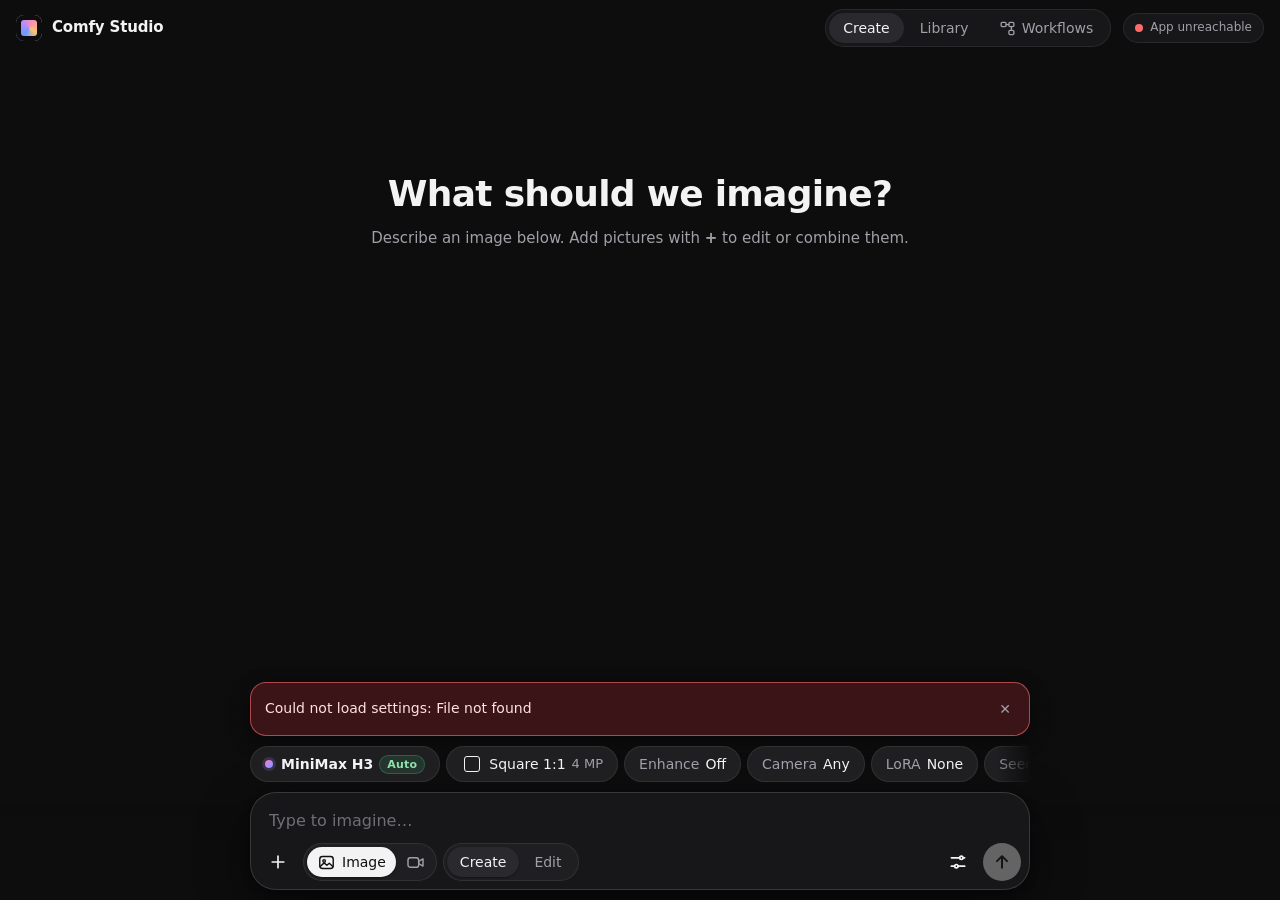
==== commit 2bad43c6: "Comfy Studio 0.2.7: clear error messages, swap LoRAs for Qwen - Unexpected errors now say what went " ====
--- a/static/index.html
+++ b/static/index.html
@@ -3,7 +3,8 @@
 <head>
   <meta charset="utf-8">
   <script>
-  /* client error reporter: script errors + a heartbeat for 40 s after load go to data/client.log on the PC */
+  /* client error reporter: the app's own script errors go to data/client.log on the PC (browser-extension noise,
+     e.g. Brave's wallet script or cross-origin "Script error.", is left out) */
   (function () {
     function send(t, m) {
       try {
@@ -14,9 +15,12 @@
       } catch (e) {}
     }
     window.__clientLog = send;
-    window.addEventListener("error", function (e) { send("error", (e.message || "") + " @" + String(e.filename || "").split("/").pop() + ":" + e.lineno + ":" + e.colno); });
+    function noise(m, f) { return (!f && /^Script error\.?$/i.test(m || "")) || /ethereum|chrome-extension:|safari-web-extension:|moz-extension:/i.test((m || "") + " " + (f || "")); }
+    window.addEventListener("error", function (e) {
+      if (noise(e.message, e.filename)) return;
+      send("error", (e.message || "") + " @" + String(e.filename || "").split("/").pop() + ":" + e.lineno + ":" + e.colno);
+    });
     window.addEventListener("unhandledrejection", function (e) { var r = e.reason; send("promise", (r && (r.stack || r.message)) || r); });
-    var n = 0, hb = setInterval(function () { send("hb", n++); if (n > 20) clearInterval(hb); }, 2000);
     send("boot", location.href);
   })();
   </script>
@@ -30,7 +34,7 @@
   <link rel="manifest" href="/static/manifest.webmanifest">
   <link rel="icon" type="image/png" sizes="192x192" href="/static/icon-192.png">
   <link rel="apple-touch-icon" href="/static/apple-touch-icon.png">
-  <link rel="stylesheet" href="/static/app.css?v=20261112zf">
+  <link rel="stylesheet" href="/static/app.css?v=20261112zg">
 </head>
 <body class="cs media-image mode-t2i view-create">
 
@@ -904,6 +908,6 @@
 
   <div id="toast" class="toast hidden" role="status" aria-live="polite"></div>
 
-  <script src="/static/app.js?v=20261112zf"></script>
+  <script src="/static/app.js?v=20261112zg"></script>
 </body>
 </html>
--- a/static/app.css
+++ b/static/app.css
@@ -1388,3 +1388,7 @@
 
 /* Mark area retired (Inpaint's box masks the area for real) v20261112ze */
 #mark-pill { display: none !important; }
+
+/* ===== error bar readable over pictures v20261112zg ===== */
+.dock-alert { background: #3a1416; border-color: rgba(255,107,107,.6); box-shadow: 0 6px 20px rgba(0,0,0,.45); }
+.dock-alert .error { font-size: 14px; line-height: 1.4; color: #ffe1e1; font-weight: 500; }
